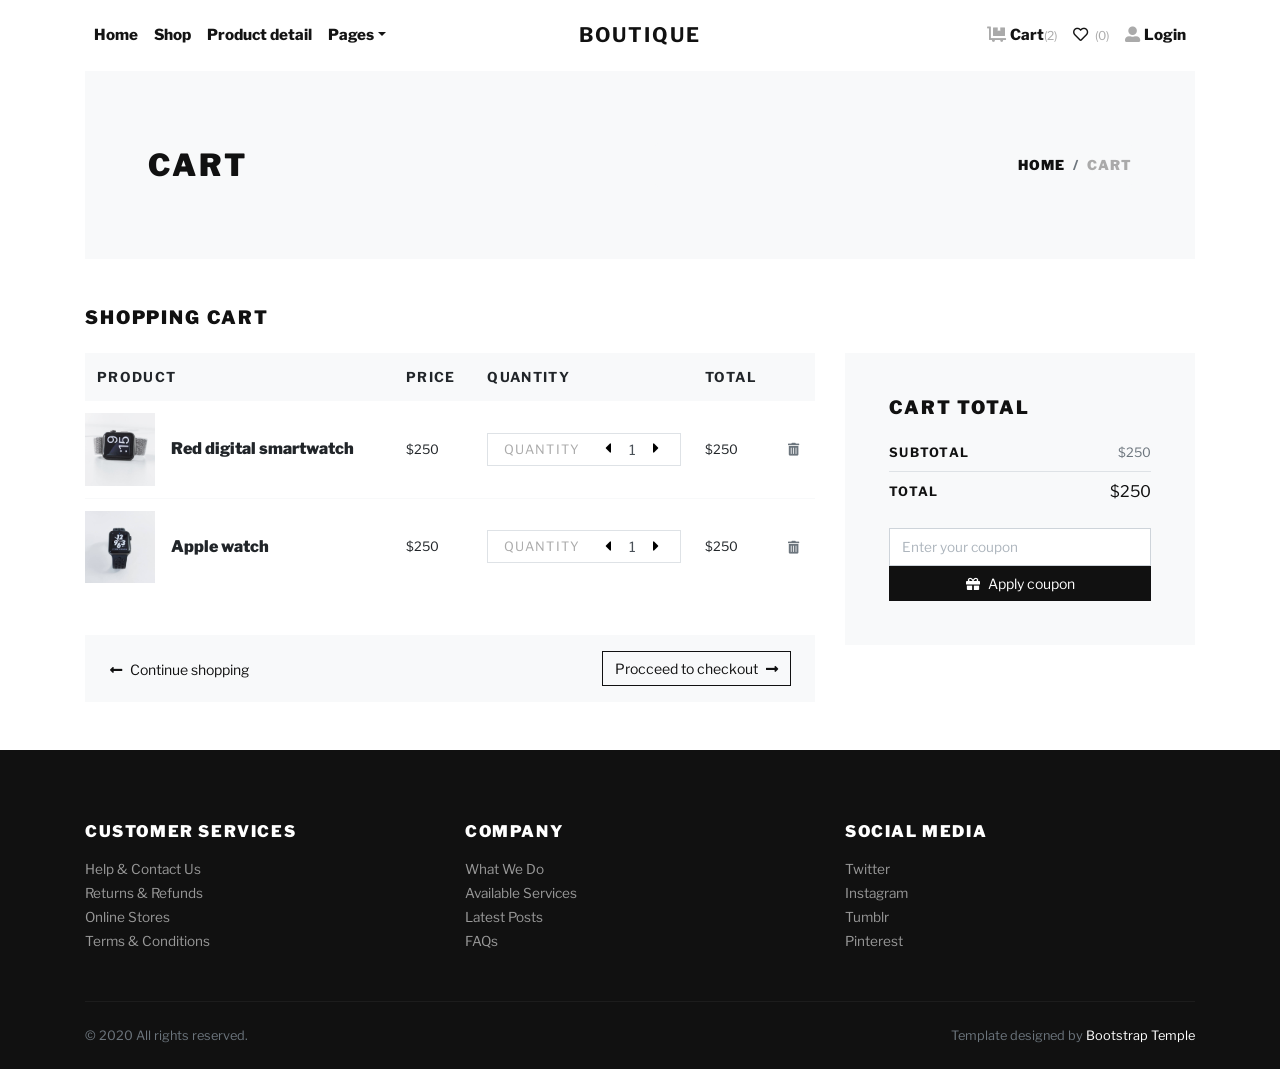
==== TeamProject/WebContent/cart.html @ e81e518b "hi" ====
<!DOCTYPE html>
<html>
  <head>
    <meta charset="utf-8">
    <meta http-equiv="X-UA-Compatible" content="IE=edge">
    <title>Boutique | Ecommerce bootstrap template</title>
    <meta name="description" content="">
    <meta name="viewport" content="width=device-width, initial-scale=1">
    <meta name="robots" content="all,follow">
    <!-- Bootstrap CSS-->
    <link rel="stylesheet" href="vendor/bootstrap/css/bootstrap.min.css">
    <!-- Lightbox-->
    <link rel="stylesheet" href="vendor/lightbox2/css/lightbox.min.css">
    <!-- Range slider-->
    <link rel="stylesheet" href="vendor/nouislider/nouislider.min.css">
    <!-- Bootstrap select-->
    <link rel="stylesheet" href="vendor/bootstrap-select/css/bootstrap-select.min.css">
    <!-- Owl Carousel-->
    <link rel="stylesheet" href="vendor/owl.carousel2/assets/owl.carousel.min.css">
    <link rel="stylesheet" href="vendor/owl.carousel2/assets/owl.theme.default.css">
    <!-- Google fonts-->
    <link rel="stylesheet" href="https://fonts.googleapis.com/css2?family=Libre+Franklin:wght@300;400;700&amp;display=swap">
    <link rel="stylesheet" href="https://fonts.googleapis.com/css2?family=Martel+Sans:wght@300;400;800&amp;display=swap">
    <!-- theme stylesheet-->
    <link rel="stylesheet" href="css/style.default.css" id="theme-stylesheet">
    <!-- Custom stylesheet - for your changes-->
    <link rel="stylesheet" href="css/custom.css">
    <!-- Favicon-->
    <link rel="shortcut icon" href="img/favicon.png">
    <!-- Tweaks for older IEs--><!--[if lt IE 9]>
        <script src="https://oss.maxcdn.com/html5shiv/3.7.3/html5shiv.min.js"></script>
        <script src="https://oss.maxcdn.com/respond/1.4.2/respond.min.js"></script><![endif]-->
  </head>
  <body>
    <div class="page-holder">
      <!-- navbar-->
      <header class="header bg-white">
        <div class="container px-0 px-lg-3">
          <nav class="navbar navbar-expand-lg navbar-light py-3 px-lg-0"><a class="navbar-brand" href="index.html"><span class="font-weight-bold text-uppercase text-dark">Boutique</span></a>
            <button class="navbar-toggler navbar-toggler-right" type="button" data-toggle="collapse" data-target="#navbarSupportedContent" aria-controls="navbarSupportedContent" aria-expanded="false" aria-label="Toggle navigation"><span class="navbar-toggler-icon"></span></button>
            <div class="collapse navbar-collapse" id="navbarSupportedContent">
              <ul class="navbar-nav mr-auto">
                <li class="nav-item">
                  <!-- Link--><a class="nav-link" href="index.html">Home</a>
                </li>
                <li class="nav-item">
                  <!-- Link--><a class="nav-link" href="shop.html">Shop</a>
                </li>
                <li class="nav-item">
                  <!-- Link--><a class="nav-link" href="detail.html">Product detail</a>
                </li>
                <li class="nav-item dropdown"><a class="nav-link dropdown-toggle" id="pagesDropdown" href="#" data-toggle="dropdown" aria-haspopup="true" aria-expanded="false">Pages</a>
                  <div class="dropdown-menu mt-3" aria-labelledby="pagesDropdown"><a class="dropdown-item border-0 transition-link" href="index.html">Homepage</a><a class="dropdown-item border-0 transition-link" href="shop.html">Category</a><a class="dropdown-item border-0 transition-link" href="detail.html">Product detail</a><a class="dropdown-item border-0 transition-link" href="cart.html">Shopping cart</a><a class="dropdown-item border-0 transition-link" href="checkout.html">Checkout</a></div>
                </li>
              </ul>
              <ul class="navbar-nav ml-auto">               
                <li class="nav-item"><a class="nav-link" href="cart.html"> <i class="fas fa-dolly-flatbed mr-1 text-gray"></i>Cart<small class="text-gray">(2)</small></a></li>
                <li class="nav-item"><a class="nav-link" href="#"> <i class="far fa-heart mr-1"></i><small class="text-gray"> (0)</small></a></li>
                <li class="nav-item"><a class="nav-link" href="#"> <i class="fas fa-user-alt mr-1 text-gray"></i>Login</a></li>
              </ul>
            </div>
          </nav>
        </div>
      </header>
      <!--  Modal -->
      <div class="modal fade" id="productView" tabindex="-1" role="dialog" aria-hidden="true">
        <div class="modal-dialog modal-lg modal-dialog-centered" role="document">
          <div class="modal-content">
            <div class="modal-body p-0">
              <div class="row align-items-stretch">
                <div class="col-lg-6 p-lg-0"><a class="product-view d-block h-100 bg-cover bg-center" style="background: url(img/product-5.jpg)" href="img/product-5.jpg" data-lightbox="productview" title="Red digital smartwatch"></a><a class="d-none" href="img/product-5-alt-1.jpg" title="Red digital smartwatch" data-lightbox="productview"></a><a class="d-none" href="img/product-5-alt-2.jpg" title="Red digital smartwatch" data-lightbox="productview"></a></div>
                <div class="col-lg-6">
                  <button class="close p-4" type="button" data-dismiss="modal" aria-label="Close"><span aria-hidden="true">×</span></button>
                  <div class="p-5 my-md-4">
                    <ul class="list-inline mb-2">
                      <li class="list-inline-item m-0"><i class="fas fa-star small text-warning"></i></li>
                      <li class="list-inline-item m-0"><i class="fas fa-star small text-warning"></i></li>
                      <li class="list-inline-item m-0"><i class="fas fa-star small text-warning"></i></li>
                      <li class="list-inline-item m-0"><i class="fas fa-star small text-warning"></i></li>
                      <li class="list-inline-item m-0"><i class="fas fa-star small text-warning"></i></li>
                    </ul>
                    <h2 class="h4">Red digital smartwatch</h2>
                    <p class="text-muted">$250</p>
                    <p class="text-small mb-4">Lorem ipsum dolor sit amet, consectetur adipiscing elit. In ut ullamcorper leo, eget euismod orci. Cum sociis natoque penatibus et magnis dis parturient montes nascetur ridiculus mus. Vestibulum ultricies aliquam convallis.</p>
                    <div class="row align-items-stretch mb-4">
                      <div class="col-sm-7 pr-sm-0">
                        <div class="border d-flex align-items-center justify-content-between py-1 px-3"><span class="small text-uppercase text-gray mr-4 no-select">Quantity</span>
                          <div class="quantity">
                            <button class="dec-btn p-0"><i class="fas fa-caret-left"></i></button>
                            <input class="form-control border-0 shadow-0 p-0" type="text" value="1">
                            <button class="inc-btn p-0"><i class="fas fa-caret-right"></i></button>
                          </div>
                        </div>
                      </div>
                      <div class="col-sm-5 pl-sm-0"><a class="btn btn-dark btn-sm btn-block h-100 d-flex align-items-center justify-content-center px-0" href="cart.html">Add to cart</a></div>
                    </div><a class="btn btn-link text-dark p-0" href="#"><i class="far fa-heart mr-2"></i>Add to wish list</a>
                  </div>
                </div>
              </div>
            </div>
          </div>
        </div>
      </div>
      <div class="container">
        <!-- HERO SECTION-->
        <section class="py-5 bg-light">
          <div class="container">
            <div class="row px-4 px-lg-5 py-lg-4 align-items-center">
              <div class="col-lg-6">
                <h1 class="h2 text-uppercase mb-0">Cart</h1>
              </div>
              <div class="col-lg-6 text-lg-right">
                <nav aria-label="breadcrumb">
                  <ol class="breadcrumb justify-content-lg-end mb-0 px-0">
                    <li class="breadcrumb-item"><a href="index.html">Home</a></li>
                    <li class="breadcrumb-item active" aria-current="page">Cart</li>
                  </ol>
                </nav>
              </div>
            </div>
          </div>
        </section>
        <section class="py-5">
          <h2 class="h5 text-uppercase mb-4">Shopping cart</h2>
          <div class="row">
            <div class="col-lg-8 mb-4 mb-lg-0">
              <!-- CART TABLE-->
              <div class="table-responsive mb-4">
                <table class="table">
                  <thead class="bg-light">
                    <tr>
                      <th class="border-0" scope="col"> <strong class="text-small text-uppercase">Product</strong></th>
                      <th class="border-0" scope="col"> <strong class="text-small text-uppercase">Price</strong></th>
                      <th class="border-0" scope="col"> <strong class="text-small text-uppercase">Quantity</strong></th>
                      <th class="border-0" scope="col"> <strong class="text-small text-uppercase">Total</strong></th>
                      <th class="border-0" scope="col"> </th>
                    </tr>
                  </thead>
                  <tbody>
                    <tr>
                      <th class="pl-0 border-0" scope="row">
                        <div class="media align-items-center"><a class="reset-anchor d-block animsition-link" href="detail.html"><img src="img/product-detail-3.jpg" alt="..." width="70"/></a>
                          <div class="media-body ml-3"><strong class="h6"><a class="reset-anchor animsition-link" href="detail.html">Red digital smartwatch</a></strong></div>
                        </div>
                      </th>
                      <td class="align-middle border-0">
                        <p class="mb-0 small">$250</p>
                      </td>
                      <td class="align-middle border-0">
                        <div class="border d-flex align-items-center justify-content-between px-3"><span class="small text-uppercase text-gray headings-font-family">Quantity</span>
                          <div class="quantity">
                            <button class="dec-btn p-0"><i class="fas fa-caret-left"></i></button>
                            <input class="form-control form-control-sm border-0 shadow-0 p-0" type="text" value="1"/>
                            <button class="inc-btn p-0"><i class="fas fa-caret-right"></i></button>
                          </div>
                        </div>
                      </td>
                      <td class="align-middle border-0">
                        <p class="mb-0 small">$250</p>
                      </td>
                      <td class="align-middle border-0"><a class="reset-anchor" href="#"><i class="fas fa-trash-alt small text-muted"></i></a></td>
                    </tr>
                    <tr>
                      <th class="pl-0 border-light" scope="row">
                        <div class="media align-items-center"><a class="reset-anchor d-block animsition-link" href="detail.html"><img src="img/product-detail-2.jpg" alt="..." width="70"/></a>
                          <div class="media-body ml-3"><strong class="h6"><a class="reset-anchor animsition-link" href="detail.html">Apple watch</a></strong></div>
                        </div>
                      </th>
                      <td class="align-middle border-light">
                        <p class="mb-0 small">$250</p>
                      </td>
                      <td class="align-middle border-light">
                        <div class="border d-flex align-items-center justify-content-between px-3"><span class="small text-uppercase text-gray headings-font-family">Quantity</span>
                          <div class="quantity">
                            <button class="dec-btn p-0"><i class="fas fa-caret-left"></i></button>
                            <input class="form-control form-control-sm border-0 shadow-0 p-0" type="text" value="1"/>
                            <button class="inc-btn p-0"><i class="fas fa-caret-right"></i></button>
                          </div>
                        </div>
                      </td>
                      <td class="align-middle border-light">
                        <p class="mb-0 small">$250</p>
                      </td>
                      <td class="align-middle border-light"><a class="reset-anchor" href="#"><i class="fas fa-trash-alt small text-muted"></i></a></td>
                    </tr>
                  </tbody>
                </table>
              </div>
              <!-- CART NAV-->
              <div class="bg-light px-4 py-3">
                <div class="row align-items-center text-center">
                  <div class="col-md-6 mb-3 mb-md-0 text-md-left"><a class="btn btn-link p-0 text-dark btn-sm" href="shop.html"><i class="fas fa-long-arrow-alt-left mr-2"> </i>Continue shopping</a></div>
                  <div class="col-md-6 text-md-right"><a class="btn btn-outline-dark btn-sm" href="checkout.html">Procceed to checkout<i class="fas fa-long-arrow-alt-right ml-2"></i></a></div>
                </div>
              </div>
            </div>
            <!-- ORDER TOTAL-->
            <div class="col-lg-4">
              <div class="card border-0 rounded-0 p-lg-4 bg-light">
                <div class="card-body">
                  <h5 class="text-uppercase mb-4">Cart total</h5>
                  <ul class="list-unstyled mb-0">
                    <li class="d-flex align-items-center justify-content-between"><strong class="text-uppercase small font-weight-bold">Subtotal</strong><span class="text-muted small">$250</span></li>
                    <li class="border-bottom my-2"></li>
                    <li class="d-flex align-items-center justify-content-between mb-4"><strong class="text-uppercase small font-weight-bold">Total</strong><span>$250</span></li>
                    <li>
                      <form action="#">
                        <div class="form-group mb-0">
                          <input class="form-control" type="text" placeholder="Enter your coupon">
                          <button class="btn btn-dark btn-sm btn-block" type="submit"> <i class="fas fa-gift mr-2"></i>Apply coupon</button>
                        </div>
                      </form>
                    </li>
                  </ul>
                </div>
              </div>
            </div>
          </div>
        </section>
      </div>
      <footer class="bg-dark text-white">
        <div class="container py-4">
          <div class="row py-5">
            <div class="col-md-4 mb-3 mb-md-0">
              <h6 class="text-uppercase mb-3">Customer services</h6>
              <ul class="list-unstyled mb-0">
                <li><a class="footer-link" href="#">Help &amp; Contact Us</a></li>
                <li><a class="footer-link" href="#">Returns &amp; Refunds</a></li>
                <li><a class="footer-link" href="#">Online Stores</a></li>
                <li><a class="footer-link" href="#">Terms &amp; Conditions</a></li>
              </ul>
            </div>
            <div class="col-md-4 mb-3 mb-md-0">
              <h6 class="text-uppercase mb-3">Company</h6>
              <ul class="list-unstyled mb-0">
                <li><a class="footer-link" href="#">What We Do</a></li>
                <li><a class="footer-link" href="#">Available Services</a></li>
                <li><a class="footer-link" href="#">Latest Posts</a></li>
                <li><a class="footer-link" href="#">FAQs</a></li>
              </ul>
            </div>
            <div class="col-md-4">
              <h6 class="text-uppercase mb-3">Social media</h6>
              <ul class="list-unstyled mb-0">
                <li><a class="footer-link" href="#">Twitter</a></li>
                <li><a class="footer-link" href="#">Instagram</a></li>
                <li><a class="footer-link" href="#">Tumblr</a></li>
                <li><a class="footer-link" href="#">Pinterest</a></li>
              </ul>
            </div>
          </div>
          <div class="border-top pt-4" style="border-color: #1d1d1d !important">
            <div class="row">
              <div class="col-lg-6">
                <p class="small text-muted mb-0">&copy; 2020 All rights reserved.</p>
              </div>
              <div class="col-lg-6 text-lg-right">
                <p class="small text-muted mb-0">Template designed by <a class="text-white reset-anchor" href="https://bootstraptemple.com/p/bootstrap-ecommerce">Bootstrap Temple</a></p>
              </div>
            </div>
          </div>
        </div>
      </footer>
      <!-- JavaScript files-->
      <script src="vendor/jquery/jquery.min.js"></script>
      <script src="vendor/bootstrap/js/bootstrap.bundle.min.js"></script>
      <script src="vendor/lightbox2/js/lightbox.min.js"></script>
      <script src="vendor/nouislider/nouislider.min.js"></script>
      <script src="vendor/bootstrap-select/js/bootstrap-select.min.js"></script>
      <script src="vendor/owl.carousel2/owl.carousel.min.js"></script>
      <script src="vendor/owl.carousel2.thumbs/owl.carousel2.thumbs.min.js"></script>
      <script src="js/front.js"></script>
      <script>
        // ------------------------------------------------------- //
        //   Inject SVG Sprite - 
        //   see more here 
        //   https://css-tricks.com/ajaxing-svg-sprite/
        // ------------------------------------------------------ //
        function injectSvgSprite(path) {
        
            var ajax = new XMLHttpRequest();
            ajax.open("GET", path, true);
            ajax.send();
            ajax.onload = function(e) {
            var div = document.createElement("div");
            div.className = 'd-none';
            div.innerHTML = ajax.responseText;
            document.body.insertBefore(div, document.body.childNodes[0]);
            }
        }
        // this is set to BootstrapTemple website as you cannot 
        // inject local SVG sprite (using only 'icons/orion-svg-sprite.svg' path)
        // while using file:// protocol
        // pls don't forget to change to your domain :)
        injectSvgSprite('https://bootstraptemple.com/files/icons/orion-svg-sprite.svg'); 
        
      </script>
      <!-- FontAwesome CSS - loading as last, so it doesn't block rendering-->
      <link rel="stylesheet" href="https://use.fontawesome.com/releases/v5.7.1/css/all.css" integrity="sha384-fnmOCqbTlWIlj8LyTjo7mOUStjsKC4pOpQbqyi7RrhN7udi9RwhKkMHpvLbHG9Sr" crossorigin="anonymous">
    </div>
  </body>
</html>
---- TeamProject/WebContent/vendor/nouislider/nouislider.min.css ----
/*! nouislider - 14.2.0 - 3/27/2020 */
.noUi-target,.noUi-target *{-webkit-touch-callout:none;-webkit-tap-highlight-color:transparent;-webkit-user-select:none;-ms-touch-action:none;touch-action:none;-ms-user-select:none;-moz-user-select:none;user-select:none;-moz-box-sizing:border-box;box-sizing:border-box}.noUi-target{position:relative}.noUi-base,.noUi-connects{width:100%;height:100%;position:relative;z-index:1}.noUi-connects{overflow:hidden;z-index:0}.noUi-connect,.noUi-origin{will-change:transform;position:absolute;z-index:1;top:0;right:0;-ms-transform-origin:0 0;-webkit-transform-origin:0 0;-webkit-transform-style:preserve-3d;transform-origin:0 0;transform-style:flat}.noUi-connect{height:100%;width:100%}.noUi-origin{height:10%;width:10%}.noUi-txt-dir-rtl.noUi-horizontal .noUi-origin{left:0;right:auto}.noUi-vertical .noUi-origin{width:0}.noUi-horizontal .noUi-origin{height:0}.noUi-handle{-webkit-backface-visibility:hidden;backface-visibility:hidden;position:absolute}.noUi-touch-area{height:100%;width:100%}.noUi-state-tap .noUi-connect,.noUi-state-tap .noUi-origin{-webkit-transition:transform .3s;transition:transform .3s}.noUi-state-drag *{cursor:inherit!important}.noUi-horizontal{height:18px}.noUi-horizontal .noUi-handle{width:34px;height:28px;right:-17px;top:-6px}.noUi-vertical{width:18px}.noUi-vertical .noUi-handle{width:28px;height:34px;right:-6px;top:-17px}.noUi-txt-dir-rtl.noUi-horizontal .noUi-handle{left:-17px;right:auto}.noUi-target{background:#FAFAFA;border-radius:4px;border:1px solid #D3D3D3;box-shadow:inset 0 1px 1px #F0F0F0,0 3px 6px -5px #BBB}.noUi-connects{border-radius:3px}.noUi-connect{background:#3FB8AF}.noUi-draggable{cursor:ew-resize}.noUi-vertical .noUi-draggable{cursor:ns-resize}.noUi-handle{border:1px solid #D9D9D9;border-radius:3px;background:#FFF;cursor:default;box-shadow:inset 0 0 1px #FFF,inset 0 1px 7px #EBEBEB,0 3px 6px -3px #BBB}.noUi-active{box-shadow:inset 0 0 1px #FFF,inset 0 1px 7px #DDD,0 3px 6px -3px #BBB}.noUi-handle:after,.noUi-handle:before{content:"";display:block;position:absolute;height:14px;width:1px;background:#E8E7E6;left:14px;top:6px}.noUi-handle:after{left:17px}.noUi-vertical .noUi-handle:after,.noUi-vertical .noUi-handle:before{width:14px;height:1px;left:6px;top:14px}.noUi-vertical .noUi-handle:after{top:17px}[disabled] .noUi-connect{background:#B8B8B8}[disabled] .noUi-handle,[disabled].noUi-handle,[disabled].noUi-target{cursor:not-allowed}.noUi-pips,.noUi-pips *{-moz-box-sizing:border-box;box-sizing:border-box}.noUi-pips{position:absolute;color:#999}.noUi-value{position:absolute;white-space:nowrap;text-align:center}.noUi-value-sub{color:#ccc;font-size:10px}.noUi-marker{position:absolute;background:#CCC}.noUi-marker-sub{background:#AAA}.noUi-marker-large{background:#AAA}.noUi-pips-horizontal{padding:10px 0;height:80px;top:100%;left:0;width:100%}.noUi-value-horizontal{-webkit-transform:translate(-50%,50%);transform:translate(-50%,50%)}.noUi-rtl .noUi-value-horizontal{-webkit-transform:translate(50%,50%);transform:translate(50%,50%)}.noUi-marker-horizontal.noUi-marker{margin-left:-1px;width:2px;height:5px}.noUi-marker-horizontal.noUi-marker-sub{height:10px}.noUi-marker-horizontal.noUi-marker-large{height:15px}.noUi-pips-vertical{padding:0 10px;height:100%;top:0;left:100%}.noUi-value-vertical{-webkit-transform:translate(0,-50%);transform:translate(0,-50%);padding-left:25px}.noUi-rtl .noUi-value-vertical{-webkit-transform:translate(0,50%);transform:translate(0,50%)}.noUi-marker-vertical.noUi-marker{width:5px;height:2px;margin-top:-1px}.noUi-marker-vertical.noUi-marker-sub{width:10px}.noUi-marker-vertical.noUi-marker-large{width:15px}.noUi-tooltip{display:block;position:absolute;border:1px solid #D9D9D9;border-radius:3px;background:#fff;color:#000;padding:5px;text-align:center;white-space:nowrap}.noUi-horizontal .noUi-tooltip{-webkit-transform:translate(-50%,0);transform:translate(-50%,0);left:50%;bottom:120%}.noUi-vertical .noUi-tooltip{-webkit-transform:translate(0,-50%);transform:translate(0,-50%);top:50%;right:120%}
---- TeamProject/WebContent/css/style.default.css ----
/*
=========================================
=========================================

   Boutique | Ecommerce bootstrap template

=========================================
========================================= */
/*
*
* ==========================================
* GENERAL
* ==========================================
*
*/
.text-small {
  font-size: 0.85rem !important;
}

.text-gray {
  color: #aaa !important;
}

strong {
  font-weight: 700;
}

button:focus, button:active {
  outline: none;
}

/*
*
* ==========================================
* NAVBAR
* ==========================================
*
*/
.navbar {
  position: relative;
}

.navbar .dropdown-menu {
  border-top: 2px solid #dcb14a;
}

.navbar .dropdown-menu::before {
  content: '';
  display: block;
  border-left: 0.5rem solid transparent;
  border-right: 0.5rem solid transparent;
  border-bottom: 0.5rem solid #dcb14a;
  position: absolute;
  top: -0.5rem;
  left: 1rem;
}

@media (min-width: 992px) {
  .navbar-brand {
    position: absolute;
    top: 50%;
    left: 50%;
    -webkit-transform: translate(-50%, -50%);
    transform: translate(-50%, -50%);
  }
}

.navbar .dropdown-menu {
  visibility: hidden;
  opacity: 0;
  -webkit-transform: translateY(0.5rem);
  transform: translateY(0.5rem);
  transition: .2s ease all;
}

@media (min-width: 992px) {
  .navbar .dropdown-menu {
    display: block;
  }
}

@media (max-width: 991.98px) {
  .navbar .dropdown-menu.always-animated {
    display: block;
  }
}

.navbar .dropdown-menu.show {
  display: block;
  visibility: visible;
  opacity: 1;
  -webkit-transform: translateY(0px);
  transform: translateY(0px);
  transition: .2s ease all;
}

.megamenu {
  position: static;
}

.megamenu .dropdown-menu {
  width: 100%;
  z-index: 999;
}

/*
*
* ==========================================
* HERO
* ==========================================
*
*/
.hero {
  min-height: 30rem;
}

/*
*
* ==========================================
* CATEGORY
* ==========================================
*
*/
.category-item {
  display: block;
  position: relative;
  color: #343a40;
  transition: all 0.3s;
}

.category-item img {
  transition: all 0.3s;
}

.category-item-title {
  display: inline-block;
  padding: 0.5rem 1rem;
  background: #fff;
  text-transform: uppercase;
  letter-spacing: 0.07em;
  position: absolute;
  top: 50%;
  left: 50%;
  -webkit-transform: translate(-50%, -50%);
  transform: translate(-50%, -50%);
  box-shadow: 0 0 5px rgba(0, 0, 0, 0.07);
  font-size: 0.8rem;
}

.category-item:hover img {
  opacity: 0.7;
}

/*
*
* ==========================================
* PRODUCT
* ==========================================
*
*/
.product img {
  -webkit-filter: grayscale(40%);
  filter: grayscale(40%);
  transition: all 0.3s;
}

.product-overlay {
  width: 100%;
  position: absolute;
  left: 0;
  bottom: 0;
  display: -ms-flexbox;
  display: flex;
  -ms-flex-align: end;
  align-items: flex-end;
  -ms-flex-pack: center;
  justify-content: center;
  padding: 1rem 0;
  opacity: 0;
  transition: all 0.3s;
}

.product-overlay ul li {
  transition: all 0.3s;
}

.product-overlay ul li:first-of-type {
  -webkit-transform: translateX(-10px);
  transform: translateX(-10px);
  opacity: 0;
}

.product-overlay ul li:last-of-type {
  -webkit-transform: translateX(10px);
  transform: translateX(10px);
  opacity: 0;
}

.product:hover img {
  opacity: 0.3;
}

.product:hover .product-overlay {
  opacity: 1;
}

.product:hover .product-overlay li {
  opacity: 1;
  -webkit-transform: none;
  transform: none;
}

.product .badge {
  position: absolute;
  top: 1rem;
  right: 1rem;
  z-index: 999;
}

/*
*
* ==========================================
* PRODUCT MODAL
* ==========================================
*
*/
.product-view {
  min-height: 20rem;
}

.quantity {
  display: -ms-flexbox;
  display: flex;
  -ms-flex-align: center;
  align-items: center;
  font-family: inherit;
}

.quantity input {
  width: 2rem;
  text-align: center;
}

.quantity button {
  background: none;
  border: none;
  width: 1rem;
  outline: none;
}

/*
*
* ==========================================
* FOOTER
* ==========================================
*
*/
.footer-link {
  font-size: 0.85rem;
  position: relative;
  color: #999;
  transition: all 0.3s;
}

.footer-link:hover, .footer-link:focus {
  padding-left: 0.6rem;
  color: #fff;
  text-decoration: none;
}

.footer-link:hover::before, .footer-link:focus::before {
  opacity: 1;
}

.footer-link::before {
  content: '\f0da';
  display: inline-block;
  font-family: 'Font Awesome\ 5 Free';
  font-weight: 900;
  position: absolute;
  top: 50%;
  left: 0;
  -webkit-transform: translateY(-50%);
  transform: translateY(-50%);
  color: #fff;
  transition: all 0.3s;
  opacity: 0;
}

/*
* ===================================================
*    Custom Bootstrapious Utils
* ===================================================
*/
/*
   Text utils
   ------------------------
*/
.text-uppercase {
  text-transform: uppercase;
  letter-spacing: 0.1em;
}

.text-sm {
  font-size: 0.875rem;
}

.text-base {
  font-size: 1rem;
}

.text-lg {
  font-size: 1.25rem;
}

.text-xs {
  font-size: 0.65rem !important;
}

.text-shadow {
  text-shadow: 2px 2px 2px rgba(0, 0, 0, 0.1);
}

.text-shadow-primary {
  text-shadow: 2px 2px 2px rgba(220, 177, 74, 0.1);
}

.text-decoration-underline {
  text-decoration: underline;
}

.text-inherit {
  color: inherit;
}

/*
    Rounded corners - lg, sm
   ------------------------
*/
.rounded-lg {
  border-radius: 0;
}

.rounded-sm {
  border-radius: 0;
}

.rounded-xl {
  border-radius: 10rem;
}

/*
    Responsive borders - border-[breakpoint]
   ------------------------
*/
.border {
  border: 1px solid #dee2e6 !important;
}

@media (min-width: 576px) {
  .border-sm {
    border: 1px solid #dee2e6 !important;
  }
}

@media (min-width: 768px) {
  .border-md {
    border: 1px solid #dee2e6 !important;
  }
}

@media (min-width: 992px) {
  .border-lg {
    border: 1px solid #dee2e6 !important;
  }
}

@media (min-width: 1200px) {
  .border-xl {
    border: 1px solid #dee2e6 !important;
  }
}

/*
    Opacity helpers - .opacity-[1-9]
    ------------------------
*/
.opacity-1 {
  opacity: 0.1;
}

.opacity-2 {
  opacity: 0.2;
}

.opacity-3 {
  opacity: 0.3;
}

.opacity-4 {
  opacity: 0.4;
}

.opacity-5 {
  opacity: 0.5;
}

.opacity-6 {
  opacity: 0.6;
}

.opacity-7 {
  opacity: 0.7;
}

.opacity-8 {
  opacity: 0.8;
}

.opacity-9 {
  opacity: 0.9;
}

.opacity-10 {
  opacity: 1;
}

/*
    Z-index helpers - .z-index-[10-50]
    ------------------------
*/
.z-index-10 {
  z-index: 10;
}

.z-index-20 {
  z-index: 20;
}

.z-index-30 {
  z-index: 30;
}

.z-index-40 {
  z-index: 40;
}

.z-index-50 {
  z-index: 50;
}

/*
     Letter spacing helpers - .letter-spacing-[0-5]
    ------------------------
*/
.letter-spacing-0 {
  letter-spacing: 0 !important;
}

.letter-spacing-1 {
  letter-spacing: 0.1em;
}

.letter-spacing-2 {
  letter-spacing: 0.2em;
}

.letter-spacing-3 {
  letter-spacing: 0.3em;
}

.letter-spacing-4 {
  letter-spacing: 0.4em;
}

.letter-spacing-5 {
  letter-spacing: 0.5em;
}

/*
     Colours and backgrounds
    ------------------------
*/
.text-hover-primary {
  transition: all 0.2s ease-in-out;
}

.text-hover-primary:focus, .text-hover-primary:hover {
  color: #dcb14a !important;
}

a.text-hover-primary {
  transition: all 0.2s ease-in-out;
}

a.text-hover-primary:focus, a.text-hover-primary:hover {
  color: #dcb14a !important;
}

.bg-primary-light {
  background-color: #fbf6e9;
}

.border-primary {
  border-color: #dcb14a !important;
}

.text-hover-secondary {
  transition: all 0.2s ease-in-out;
}

.text-hover-secondary:focus, .text-hover-secondary:hover {
  color: #6c757d !important;
}

a.text-hover-secondary {
  transition: all 0.2s ease-in-out;
}

a.text-hover-secondary:focus, a.text-hover-secondary:hover {
  color: #6c757d !important;
}

.bg-secondary-light {
  background-color: #edeeef;
}

.border-secondary {
  border-color: #6c757d !important;
}

.text-hover-success {
  transition: all 0.2s ease-in-out;
}

.text-hover-success:focus, .text-hover-success:hover {
  color: #28a745 !important;
}

a.text-hover-success {
  transition: all 0.2s ease-in-out;
}

a.text-hover-success:focus, a.text-hover-success:hover {
  color: #28a745 !important;
}

.bg-success-light {
  background-color: #e5f4e9;
}

.border-success {
  border-color: #28a745 !important;
}

.text-hover-info {
  transition: all 0.2s ease-in-out;
}

.text-hover-info:focus, .text-hover-info:hover {
  color: #17a2b8 !important;
}

a.text-hover-info {
  transition: all 0.2s ease-in-out;
}

a.text-hover-info:focus, a.text-hover-info:hover {
  color: #17a2b8 !important;
}

.bg-info-light {
  background-color: #e3f4f6;
}

.border-info {
  border-color: #17a2b8 !important;
}

.text-hover-warning {
  transition: all 0.2s ease-in-out;
}

.text-hover-warning:focus, .text-hover-warning:hover {
  color: #ffc107 !important;
}

a.text-hover-warning {
  transition: all 0.2s ease-in-out;
}

a.text-hover-warning:focus, a.text-hover-warning:hover {
  color: #ffc107 !important;
}

.bg-warning-light {
  background-color: #fff8e1;
}

.border-warning {
  border-color: #ffc107 !important;
}

.text-hover-danger {
  transition: all 0.2s ease-in-out;
}

.text-hover-danger:focus, .text-hover-danger:hover {
  color: #dc3545 !important;
}

a.text-hover-danger {
  transition: all 0.2s ease-in-out;
}

a.text-hover-danger:focus, a.text-hover-danger:hover {
  color: #dc3545 !important;
}

.bg-danger-light {
  background-color: #fbe7e9;
}

.border-danger {
  border-color: #dc3545 !important;
}

.text-hover-light {
  transition: all 0.2s ease-in-out;
}

.text-hover-light:focus, .text-hover-light:hover {
  color: #f8f9fa !important;
}

a.text-hover-light {
  transition: all 0.2s ease-in-out;
}

a.text-hover-light:focus, a.text-hover-light:hover {
  color: #f8f9fa !important;
}

.bg-light-light {
  background-color: #fefefe;
}

.border-light {
  border-color: #f8f9fa !important;
}

.text-hover-dark {
  transition: all 0.2s ease-in-out;
}

.text-hover-dark:focus, .text-hover-dark:hover {
  color: #111111 !important;
}

a.text-hover-dark {
  transition: all 0.2s ease-in-out;
}

a.text-hover-dark:focus, a.text-hover-dark:hover {
  color: #111111 !important;
}

.bg-dark-light {
  background-color: #e2e2e2;
}

.border-dark {
  border-color: #111111 !important;
}

.bg-gray-100 {
  background: #f8f9fa !important;
}

.text-gray-100 {
  color: #f8f9fa;
}

.bg-gray-200 {
  background: #e9ecef !important;
}

.text-gray-200 {
  color: #e9ecef;
}

.bg-gray-300 {
  background: #dee2e6 !important;
}

.text-gray-300 {
  color: #dee2e6;
}

.bg-gray-400 {
  background: #ced4da !important;
}

.text-gray-400 {
  color: #ced4da;
}

.bg-gray-500 {
  background: #adb5bd !important;
}

.text-gray-500 {
  color: #adb5bd;
}

.bg-gray-600 {
  background: #6c757d !important;
}

.text-gray-600 {
  color: #6c757d;
}

.bg-gray-700 {
  background: #495057 !important;
}

.text-gray-700 {
  color: #495057;
}

.bg-gray-800 {
  background: #343a40 !important;
}

.text-gray-800 {
  color: #343a40;
}

.bg-gray-900 {
  background: #212529 !important;
}

.text-gray-900 {
  color: #212529;
}

.badge-primary-light {
  color: #dcb14a;
  background-color: #fbf6e9;
}

.badge-secondary-light {
  color: #6c757d;
  background-color: #edeeef;
}

.badge-success-light {
  color: #28a745;
  background-color: #e5f4e9;
}

.badge-info-light {
  color: #17a2b8;
  background-color: #e3f4f6;
}

.badge-warning-light {
  color: #ffc107;
  background-color: #fff8e1;
}

.badge-danger-light {
  color: #dc3545;
  background-color: #fbe7e9;
}

.badge-light-light {
  color: #f8f9fa;
  background-color: #fefefe;
}

.badge-dark-light {
  color: #111111;
  background-color: #e2e2e2;
}

/*
     Transparent overlays
    ------------------------
*/
.overlay-content {
  position: relative;
  z-index: 20;
}

@media (min-width: 576px) {
  .light-overlay-sm,
  .overlay-hover-light-sm {
    position: relative;
  }
  .light-overlay-sm::after,
  .overlay-hover-light-sm::after {
    position: absolute;
    top: 0;
    left: 0;
    width: 100%;
    height: 100%;
    content: ' ';
    background: #fff;
  }
}

@media (min-width: 576px) {
  .overlay-hover-light-sm::after {
    transition: opacity 0.15s linear;
    opacity: 0;
  }
}

@media (min-width: 576px) {
  .light-overlay-sm::after,
  .overlay-hover-light-sm:hover::after {
    opacity: .4;
  }
}

@media (min-width: 576px) {
  .light-overlay-sm-0::after,
  .overlay-hover-light-sm-0:hover::after {
    display: none;
  }
}

.dark-overlay-sm {
  position: relative;
}

@media (min-width: 576px) {
  .dark-overlay-sm::after {
    position: absolute;
    top: 0;
    left: 0;
    width: 100%;
    height: 100%;
    content: ' ';
    opacity: .4;
    background: #000;
  }
}

@media (min-width: 576px) {
  .dark-overlay-sm-0::after {
    display: none;
  }
}

@media (min-width: 768px) {
  .light-overlay-md,
  .overlay-hover-light-md {
    position: relative;
  }
  .light-overlay-md::after,
  .overlay-hover-light-md::after {
    position: absolute;
    top: 0;
    left: 0;
    width: 100%;
    height: 100%;
    content: ' ';
    background: #fff;
  }
}

@media (min-width: 768px) {
  .overlay-hover-light-md::after {
    transition: opacity 0.15s linear;
    opacity: 0;
  }
}

@media (min-width: 768px) {
  .light-overlay-md::after,
  .overlay-hover-light-md:hover::after {
    opacity: .4;
  }
}

@media (min-width: 768px) {
  .light-overlay-md-0::after,
  .overlay-hover-light-md-0:hover::after {
    display: none;
  }
}

.dark-overlay-md {
  position: relative;
}

@media (min-width: 768px) {
  .dark-overlay-md::after {
    position: absolute;
    top: 0;
    left: 0;
    width: 100%;
    height: 100%;
    content: ' ';
    opacity: .4;
    background: #000;
  }
}

@media (min-width: 768px) {
  .dark-overlay-md-0::after {
    display: none;
  }
}

@media (min-width: 992px) {
  .light-overlay-lg,
  .overlay-hover-light-lg {
    position: relative;
  }
  .light-overlay-lg::after,
  .overlay-hover-light-lg::after {
    position: absolute;
    top: 0;
    left: 0;
    width: 100%;
    height: 100%;
    content: ' ';
    background: #fff;
  }
}

@media (min-width: 992px) {
  .overlay-hover-light-lg::after {
    transition: opacity 0.15s linear;
    opacity: 0;
  }
}

@media (min-width: 992px) {
  .light-overlay-lg::after,
  .overlay-hover-light-lg:hover::after {
    opacity: .4;
  }
}

@media (min-width: 992px) {
  .light-overlay-lg-0::after,
  .overlay-hover-light-lg-0:hover::after {
    display: none;
  }
}

.dark-overlay-lg {
  position: relative;
}

@media (min-width: 992px) {
  .dark-overlay-lg::after {
    position: absolute;
    top: 0;
    left: 0;
    width: 100%;
    height: 100%;
    content: ' ';
    opacity: .4;
    background: #000;
  }
}

@media (min-width: 992px) {
  .dark-overlay-lg-0::after {
    display: none;
  }
}

@media (min-width: 1200px) {
  .light-overlay-xl,
  .overlay-hover-light-xl {
    position: relative;
  }
  .light-overlay-xl::after,
  .overlay-hover-light-xl::after {
    position: absolute;
    top: 0;
    left: 0;
    width: 100%;
    height: 100%;
    content: ' ';
    background: #fff;
  }
}

@media (min-width: 1200px) {
  .overlay-hover-light-xl::after {
    transition: opacity 0.15s linear;
    opacity: 0;
  }
}

@media (min-width: 1200px) {
  .light-overlay-xl::after,
  .overlay-hover-light-xl:hover::after {
    opacity: .4;
  }
}

@media (min-width: 1200px) {
  .light-overlay-xl-0::after,
  .overlay-hover-light-xl-0:hover::after {
    display: none;
  }
}

.dark-overlay-xl {
  position: relative;
}

@media (min-width: 1200px) {
  .dark-overlay-xl::after {
    position: absolute;
    top: 0;
    left: 0;
    width: 100%;
    height: 100%;
    content: ' ';
    opacity: .4;
    background: #000;
  }
}

@media (min-width: 1200px) {
  .dark-overlay-xl-0::after {
    display: none;
  }
}

.light-overlay,
.overlay-hover-light {
  position: relative;
}

.light-overlay::after,
.overlay-hover-light::after {
  position: absolute;
  top: 0;
  left: 0;
  width: 100%;
  height: 100%;
  content: ' ';
  background: #fff;
}

.overlay-hover-light::after {
  transition: opacity 0.15s linear;
  opacity: 0;
}

.light-overlay::after,
.overlay-hover-light:hover::after {
  opacity: .4;
}

.light-overlay-0::after,
.overlay-hover-light-0:hover::after {
  display: none;
}

.dark-overlay {
  position: relative;
}

.dark-overlay::after {
  position: absolute;
  top: 0;
  left: 0;
  width: 100%;
  height: 100%;
  content: ' ';
  opacity: .4;
  background: #000;
}

.dark-overlay-0::after {
  display: none;
}

/*
     Other
    ------------------------
*/
.overflow-visible {
  overflow: visible !important;
}

.shadow-0 {
  box-shadow: none !important;
}

.bg-cover {
  background-size: cover !important;
}

.bg-center {
  background-position: center center !important;
}

.reset-anchor {
  color: inherit;
  transition: all 0.3s;
}

.reset-anchor:hover, .reset-anchor:focus {
  text-decoration: none;
}

.index-forward {
  z-index: 99;
  position: relative;
}

.headings-font-family {
  font-family: inherit !important;
}

.no-select {
  cursor: default;
  -webkit-user-select: none;
  -moz-user-select: none;
  -ms-user-select: none;
  user-select: none;
}

/*
* ===================================================
*    Custom Orion Icons
* ===================================================
*/
.svg-icon {
  width: 32px;
  height: 32px;
  vertical-align: text-bottom;
  stroke: currentColor;
  stroke-width: 3;
  --layer1: currentColor;
  --layer2: currentColor;
  --layer3: currentColor;
}

.svg-icon.svg-icon-light {
  stroke-width: 2;
}

.svg-icon.svg-icon-heavy {
  stroke-width: 4;
}

.svg-icon-big {
  width: 48px;
  height: 48px;
}

.svg-icon-sm {
  width: 24px;
  height: 24px;
}

/*
*
* ==========================================
* OWL THUMBS
* ==========================================
*
*/
.owl-thumb-item {
  cursor: pointer;
  background: #111111;
}

.owl-thumb-item img {
  transition: all 0.3s;
}

.owl-thumb-item.active img {
  opacity: 0.8;
}

/*
*
* ==========================================
* NOUISLIDER
* ==========================================
*
*/
.noUi-target {
  background: #efefef;
  border-radius: 0;
  border: none;
  box-shadow: none;
}

.noUi-horizontal {
  height: 2px;
}

@media (max-width: 991.98px) {
  .noUi-horizontal {
    height: 3px;
  }
}

.noUi-horizontal .noUi-handle {
  width: 10px;
  height: 10px;
  right: -10px;
  top: -4px;
  outline: none;
  border-radius: 50%;
  background: #111111;
  border: none !important;
  box-shadow: none;
  cursor: pointer;
}

@media (max-width: 991.98px) {
  .noUi-horizontal .noUi-handle {
    top: -3px;
  }
}

.noUi-horizontal .noUi-handle::before, .noUi-horizontal .noUi-handle::after {
  display: none;
}

.noUi-connect {
  background: #111111;
}

.noUi-tooltip {
  font-size: 0.75rem;
  font-family: inherit;
  background: #fff;
  border-radius: 0;
  border: none;
  color: #111111;
  padding: 0.2rem 0;
}

.noUi-handle-lower .noUi-tooltip {
  left: 0;
  -webkit-transform: none;
  transform: none;
}

.noUi-handle-upper .noUi-tooltip {
  left: auto;
  right: 0;
  -webkit-transform: none;
  transform: none;
}

/*
*
* ==========================================
* BOOTSTRAP SELECT
* ==========================================
*
*/
.bootstrap-select {
  display: block !important;
}

.bootstrap-select .bs-select-form-control.dropdown-toggle {
  display: block !important;
  border: 1px solid #ced4da !important;
  padding: 0.2rem 1rem !important;
  outline: none !important;
  box-shadow: none;
}

.bootstrap-select .bs-select-form-control.dropdown-toggle::after {
  margin-left: -0.5rem !important;
}

.bootstrap-select .dropdown-menu {
  padding: 0;
  border-radius: 0;
  border-color: #ddd;
  box-shadow: 0 0 7px rgba(0, 0, 0, 0.1);
  max-height: 200px !important;
  -webkit-transform: none !important;
  transform: none !important;
  margin: 0 !important;
  max-width: 100%;
}

.bootstrap-select .dropdown-menu .dropdown-item {
  padding: 0.7rem 1rem;
  transition: all 0.3s;
  outline: none !important;
  font-size: 0.85rem;
  -webkit-transform: none !important;
  transform: none !important;
  font-weight: 300;
  border-bottom: 1px solid #eee;
}

.bootstrap-select .dropdown-menu .dropdown-item.active, .bootstrap-select .dropdown-menu .dropdown-item:active {
  background: #f8f9fa !important;
  color: #343a40 !important;
}

.bootstrap-select .filter-option-inner-inner {
  color: #adb5bd;
  font-size: 0.85rem;
  font-weight: 300;
  font-family: "Libre Franklin", sans-serif;
  line-height: 1.5rem !important;
  text-transform: capitalize;
  -webkit-transform: translateY(1px);
  transform: translateY(1px);
  letter-spacing: 0;
}

.bootstrap-select .filter-option-inner-inner.selected {
  color: #111111;
  font-size: 0.95rem;
}

.bootstrap-select .bs-searchbox {
  padding: 0.5rem;
}

.bootstrap-select .bs-searchbox input {
  padding-left: 1rem;
  padding-right: 1rem;
}

.bootstrap-select .bs-searchbox input:focus {
  box-shadow: none;
  border: 1px solid #ddd;
}

.bootstrap-select .bs-searchbox input::-webkit-input-placeholder {
  font-weight: 300;
}

.bootstrap-select .bs-searchbox input::-moz-placeholder {
  font-weight: 300;
}

.bootstrap-select .bs-searchbox input:-ms-input-placeholder {
  font-weight: 300;
}

.bootstrap-select .bs-searchbox input::-ms-input-placeholder {
  font-weight: 300;
}

.bootstrap-select .bs-searchbox input::placeholder {
  font-weight: 300;
}

.bootstrap-select .no-results {
  margin: 0 0.5rem 0.5rem 0.5rem;
  padding: 0.2rem 1rem;
}

.bootstrap-select button.dropdown-toggle:active, .bootstrap-select button.dropdown-toggle:focus {
  outline: none !important;
}

.bootstrap-select button.dropdown-toggle::after {
  border: none;
  content: '\f078' !important;
  font-family: 'Font Awesome\ 5 Free';
  font-weight: 900;
  font-size: 0.65rem;
  vertical-align: middle !important;
  padding-left: 0.1rem;
  -webkit-transform: translateY(-50%);
  transform: translateY(-50%);
  position: absolute;
  right: 1rem;
  top: calc(50% + 2px);
}

.bootstrap-select button.dropdown-toggle.form-control-lg .filter-option {
  position: absolute;
  top: 50%;
  left: 1rem;
  -webkit-transform: translateY(-50%);
  transform: translateY(-50%);
  height: 1.5rem;
  line-height: 1.5rem;
}

.bootstrap-select .dropdown-toggle[aria-expanded="true"]::after {
  content: '\f077' !important;
}

/*

=====================
STYLE SWITCHER FOR DEMO
=====================

*/
#style-switch-button {
  position: fixed;
  top: 120px;
  left: 0px;
  border-radius: 0;
  z-index: 2;
}

#style-switch {
  width: 300px;
  padding: 20px;
  position: fixed;
  top: 160px;
  left: 0;
  background: #fff;
  border: solid 1px #ced4da;
  z-index: 2000;
}

#style-switch h4 {
  color: #495057;
}

/* =========================================

      THEMING OF THE BOOTSTRAP COMPONENTS

   =========================================

    1 - NAVBAR
    2 - BUTTONS
    3 - TYPE
    4 - PAGINATION
    5 - UTILITIES
    6 - FORMS
    7 - CODE
    8 - NAV
    9 - CARD
    10 - DROPDOWNS
    11 - MODALS
    12 - BREADCRUMB

*/
/*
 * 1. NAVBAR
 */
.navbar {
  padding: 0.5rem 1rem;
}

.navbar-brand {
  display: inline-block;
  padding-top: 0.3125rem;
  padding-bottom: 0.3125rem;
  margin-right: 1rem;
  font-size: 1.25rem;
}

.navbar-toggler {
  padding: 0.25rem 0.75rem;
  font-size: 1.25rem;
  line-height: 1;
  border: 1px solid transparent;
  border-radius: 0;
}

.navbar-light .navbar-brand {
  color: #dcb14a;
}

.navbar-light .navbar-brand:hover, .navbar-light .navbar-brand:focus {
  color: #dcb14a;
}

.navbar-light .navbar-nav .nav-link {
  color: rgba(17, 17, 17, 0.99);
  font-weight: 800;
  font-size: 0.95rem;
  transition: all 0.3s;
}

.navbar-light .navbar-nav .nav-link:hover, .navbar-light .navbar-nav .nav-link:focus {
  color: #dcb14a;
}

.navbar-light .navbar-nav .nav-link.disabled {
  color: rgba(17, 17, 17, 0.3);
}

.navbar-light .navbar-nav .show > .nav-link,
.navbar-light .navbar-nav .active > .nav-link,
.navbar-light .navbar-nav .nav-link.show,
.navbar-light .navbar-nav .nav-link.active {
  color: #dcb14a;
}

.navbar-light .navbar-toggler {
  color: rgba(17, 17, 17, 0.99);
  border-color: rgba(17, 17, 17, 0.1);
}

.navbar-light .navbar-toggler-icon {
  background-image: url("data:image/svg+xml;charset=utf8,%3Csvg viewBox='0 0 30 30' xmlns='http://www.w3.org/2000/svg'%3E%3Cpath stroke='rgba(17, 17, 17, 0.99)' stroke-width='2' stroke-linecap='round' stroke-miterlimit='10' d='M4 7h22M4 15h22M4 23h22'/%3E%3C/svg%3E");
}

.navbar-light .navbar-text {
  color: rgba(17, 17, 17, 0.99);
}

.navbar-dark .navbar-brand {
  color: #fff;
}

.navbar-dark .navbar-brand:hover, .navbar-dark .navbar-brand:focus {
  color: #fff;
}

.navbar-dark .navbar-nav .nav-link {
  color: rgba(255, 255, 255, 0.5);
}

.navbar-dark .navbar-nav .nav-link:hover, .navbar-dark .navbar-nav .nav-link:focus {
  color: rgba(255, 255, 255, 0.75);
}

.navbar-dark .navbar-nav .nav-link.disabled {
  color: rgba(255, 255, 255, 0.25);
}

.navbar-dark .navbar-nav .show > .nav-link,
.navbar-dark .navbar-nav .active > .nav-link,
.navbar-dark .navbar-nav .nav-link.show,
.navbar-dark .navbar-nav .nav-link.active {
  color: #fff;
}

.navbar-dark .navbar-toggler {
  color: rgba(255, 255, 255, 0.5);
  border-color: rgba(255, 255, 255, 0.1);
}

.navbar-dark .navbar-toggler-icon {
  background-image: url("data:image/svg+xml;charset=utf8,%3Csvg viewBox='0 0 30 30' xmlns='http://www.w3.org/2000/svg'%3E%3Cpath stroke='rgba(255, 255, 255, 0.5)' stroke-width='2' stroke-linecap='round' stroke-miterlimit='10' d='M4 7h22M4 15h22M4 23h22'/%3E%3C/svg%3E");
}

.navbar-dark .navbar-text {
  color: rgba(255, 255, 255, 0.5);
}

/*
 * 2. BUTTONS
 */
.btn {
  font-weight: 400;
  border: 1px solid transparent;
  font-family: inherit;
  padding: 0.375rem 1.5rem;
  font-size: 1rem;
  line-height: 1.5;
  border-radius: 0;
  transition: color 0.15s ease-in-out, background-color 0.15s ease-in-out, border-color 0.15s ease-in-out, box-shadow 0.15s ease-in-out;
}

@media screen and (prefers-reduced-motion: reduce) {
  .btn {
    transition: none;
  }
}

.btn:focus, .btn.focus {
  box-shadow: 0 0 0 0.2rem rgba(220, 177, 74, 0.25);
}

.btn.disabled, .btn:disabled {
  opacity: 0.65;
}

.btn:not(:disabled):not(.disabled):active, .btn:not(:disabled):not(.disabled).active {
  background-image: none;
}

.btn-link {
  font-weight: 400;
  color: #dcb14a;
}

.btn-link:hover {
  color: #b68b23;
  text-decoration: underline;
}

.btn-link:focus, .btn-link.focus {
  text-decoration: underline;
  box-shadow: none;
}

.btn-link:disabled, .btn-link.disabled {
  color: #6c757d;
}

.btn-primary {
  color: #212529;
  background-color: #dcb14a;
  border-color: #dcb14a;
}

.btn-primary:hover {
  color: #212529;
  background-color: #d6a32a;
  border-color: #cc9b27;
}

.btn-primary:focus, .btn-primary.focus {
  box-shadow: 0 0 0 0.2rem rgba(220, 177, 74, 0.5);
  box-shadow: none;
}

.btn-primary.disabled, .btn-primary:disabled {
  color: #212529;
  background-color: #dcb14a;
  border-color: #dcb14a;
}

.btn-primary:not(:disabled):not(.disabled):active, .btn-primary:not(:disabled):not(.disabled).active,
.show > .btn-primary.dropdown-toggle {
  color: #212529;
  background-color: #cc9b27;
  border-color: #c19325;
}

.btn-primary:not(:disabled):not(.disabled):active:focus, .btn-primary:not(:disabled):not(.disabled).active:focus,
.show > .btn-primary.dropdown-toggle:focus {
  box-shadow: 0 0 0 0.2rem rgba(220, 177, 74, 0.5);
}

.btn-primary:Focus {
  text-decoration: none;
}

.btn-secondary {
  color: #fff;
  background-color: #6c757d;
  border-color: #6c757d;
}

.btn-secondary:hover {
  color: #fff;
  background-color: #5a6268;
  border-color: #545b62;
}

.btn-secondary:focus, .btn-secondary.focus {
  box-shadow: 0 0 0 0.2rem rgba(108, 117, 125, 0.5);
  box-shadow: none;
}

.btn-secondary.disabled, .btn-secondary:disabled {
  color: #fff;
  background-color: #6c757d;
  border-color: #6c757d;
}

.btn-secondary:not(:disabled):not(.disabled):active, .btn-secondary:not(:disabled):not(.disabled).active,
.show > .btn-secondary.dropdown-toggle {
  color: #fff;
  background-color: #545b62;
  border-color: #4e555b;
}

.btn-secondary:not(:disabled):not(.disabled):active:focus, .btn-secondary:not(:disabled):not(.disabled).active:focus,
.show > .btn-secondary.dropdown-toggle:focus {
  box-shadow: 0 0 0 0.2rem rgba(108, 117, 125, 0.5);
}

.btn-secondary:Focus {
  text-decoration: none;
}

.btn-success {
  color: #fff;
  background-color: #28a745;
  border-color: #28a745;
}

.btn-success:hover {
  color: #fff;
  background-color: #218838;
  border-color: #1e7e34;
}

.btn-success:focus, .btn-success.focus {
  box-shadow: 0 0 0 0.2rem rgba(40, 167, 69, 0.5);
  box-shadow: none;
}

.btn-success.disabled, .btn-success:disabled {
  color: #fff;
  background-color: #28a745;
  border-color: #28a745;
}

.btn-success:not(:disabled):not(.disabled):active, .btn-success:not(:disabled):not(.disabled).active,
.show > .btn-success.dropdown-toggle {
  color: #fff;
  background-color: #1e7e34;
  border-color: #1c7430;
}

.btn-success:not(:disabled):not(.disabled):active:focus, .btn-success:not(:disabled):not(.disabled).active:focus,
.show > .btn-success.dropdown-toggle:focus {
  box-shadow: 0 0 0 0.2rem rgba(40, 167, 69, 0.5);
}

.btn-success:Focus {
  text-decoration: none;
}

.btn-info {
  color: #fff;
  background-color: #17a2b8;
  border-color: #17a2b8;
}

.btn-info:hover {
  color: #fff;
  background-color: #138496;
  border-color: #117a8b;
}

.btn-info:focus, .btn-info.focus {
  box-shadow: 0 0 0 0.2rem rgba(23, 162, 184, 0.5);
  box-shadow: none;
}

.btn-info.disabled, .btn-info:disabled {
  color: #fff;
  background-color: #17a2b8;
  border-color: #17a2b8;
}

.btn-info:not(:disabled):not(.disabled):active, .btn-info:not(:disabled):not(.disabled).active,
.show > .btn-info.dropdown-toggle {
  color: #fff;
  background-color: #117a8b;
  border-color: #10707f;
}

.btn-info:not(:disabled):not(.disabled):active:focus, .btn-info:not(:disabled):not(.disabled).active:focus,
.show > .btn-info.dropdown-toggle:focus {
  box-shadow: 0 0 0 0.2rem rgba(23, 162, 184, 0.5);
}

.btn-info:Focus {
  text-decoration: none;
}

.btn-warning {
  color: #212529;
  background-color: #ffc107;
  border-color: #ffc107;
}

.btn-warning:hover {
  color: #212529;
  background-color: #e0a800;
  border-color: #d39e00;
}

.btn-warning:focus, .btn-warning.focus {
  box-shadow: 0 0 0 0.2rem rgba(255, 193, 7, 0.5);
  box-shadow: none;
}

.btn-warning.disabled, .btn-warning:disabled {
  color: #212529;
  background-color: #ffc107;
  border-color: #ffc107;
}

.btn-warning:not(:disabled):not(.disabled):active, .btn-warning:not(:disabled):not(.disabled).active,
.show > .btn-warning.dropdown-toggle {
  color: #212529;
  background-color: #d39e00;
  border-color: #c69500;
}

.btn-warning:not(:disabled):not(.disabled):active:focus, .btn-warning:not(:disabled):not(.disabled).active:focus,
.show > .btn-warning.dropdown-toggle:focus {
  box-shadow: 0 0 0 0.2rem rgba(255, 193, 7, 0.5);
}

.btn-warning:Focus {
  text-decoration: none;
}

.btn-danger {
  color: #fff;
  background-color: #dc3545;
  border-color: #dc3545;
}

.btn-danger:hover {
  color: #fff;
  background-color: #c82333;
  border-color: #bd2130;
}

.btn-danger:focus, .btn-danger.focus {
  box-shadow: 0 0 0 0.2rem rgba(220, 53, 69, 0.5);
  box-shadow: none;
}

.btn-danger.disabled, .btn-danger:disabled {
  color: #fff;
  background-color: #dc3545;
  border-color: #dc3545;
}

.btn-danger:not(:disabled):not(.disabled):active, .btn-danger:not(:disabled):not(.disabled).active,
.show > .btn-danger.dropdown-toggle {
  color: #fff;
  background-color: #bd2130;
  border-color: #b21f2d;
}

.btn-danger:not(:disabled):not(.disabled):active:focus, .btn-danger:not(:disabled):not(.disabled).active:focus,
.show > .btn-danger.dropdown-toggle:focus {
  box-shadow: 0 0 0 0.2rem rgba(220, 53, 69, 0.5);
}

.btn-danger:Focus {
  text-decoration: none;
}

.btn-light {
  color: #212529;
  background-color: #f8f9fa;
  border-color: #f8f9fa;
}

.btn-light:hover {
  color: #212529;
  background-color: #e2e6ea;
  border-color: #dae0e5;
}

.btn-light:focus, .btn-light.focus {
  box-shadow: 0 0 0 0.2rem rgba(248, 249, 250, 0.5);
  box-shadow: none;
}

.btn-light.disabled, .btn-light:disabled {
  color: #212529;
  background-color: #f8f9fa;
  border-color: #f8f9fa;
}

.btn-light:not(:disabled):not(.disabled):active, .btn-light:not(:disabled):not(.disabled).active,
.show > .btn-light.dropdown-toggle {
  color: #212529;
  background-color: #dae0e5;
  border-color: #d3d9df;
}

.btn-light:not(:disabled):not(.disabled):active:focus, .btn-light:not(:disabled):not(.disabled).active:focus,
.show > .btn-light.dropdown-toggle:focus {
  box-shadow: 0 0 0 0.2rem rgba(248, 249, 250, 0.5);
}

.btn-light:Focus {
  text-decoration: none;
}

.btn-dark {
  color: #fff;
  background-color: #111111;
  border-color: #111111;
}

.btn-dark:hover {
  color: #fff;
  background-color: black;
  border-color: black;
}

.btn-dark:focus, .btn-dark.focus {
  box-shadow: 0 0 0 0.2rem rgba(17, 17, 17, 0.5);
  box-shadow: none;
}

.btn-dark.disabled, .btn-dark:disabled {
  color: #fff;
  background-color: #111111;
  border-color: #111111;
}

.btn-dark:not(:disabled):not(.disabled):active, .btn-dark:not(:disabled):not(.disabled).active,
.show > .btn-dark.dropdown-toggle {
  color: #fff;
  background-color: black;
  border-color: black;
}

.btn-dark:not(:disabled):not(.disabled):active:focus, .btn-dark:not(:disabled):not(.disabled).active:focus,
.show > .btn-dark.dropdown-toggle:focus {
  box-shadow: 0 0 0 0.2rem rgba(17, 17, 17, 0.5);
}

.btn-dark:Focus {
  text-decoration: none;
}

.btn-outline-primary {
  color: #dcb14a;
  background-color: transparent;
  background-image: none;
  border-color: #dcb14a;
}

.btn-outline-primary:hover {
  color: #fff;
  background-color: #dcb14a;
  border-color: #dcb14a;
}

.btn-outline-primary:focus, .btn-outline-primary.focus {
  box-shadow: 0 0 0 0.2rem rgba(220, 177, 74, 0.5);
  box-shadow: none;
}

.btn-outline-primary.disabled, .btn-outline-primary:disabled {
  color: #dcb14a;
  background-color: transparent;
}

.btn-outline-primary:not(:disabled):not(.disabled):active, .btn-outline-primary:not(:disabled):not(.disabled).active,
.show > .btn-outline-primary.dropdown-toggle {
  color: #212529;
  background-color: #dcb14a;
  border-color: #dcb14a;
}

.btn-outline-primary:not(:disabled):not(.disabled):active:focus, .btn-outline-primary:not(:disabled):not(.disabled).active:focus,
.show > .btn-outline-primary.dropdown-toggle:focus {
  box-shadow: none;
}

.btn-outline-primary:focus {
  color: #fff;
  background: #dcb14a;
  text-decoration: none;
}

.btn-outline-secondary {
  color: #6c757d;
  background-color: transparent;
  background-image: none;
  border-color: #6c757d;
}

.btn-outline-secondary:hover {
  color: #fff;
  background-color: #6c757d;
  border-color: #6c757d;
}

.btn-outline-secondary:focus, .btn-outline-secondary.focus {
  box-shadow: 0 0 0 0.2rem rgba(108, 117, 125, 0.5);
  box-shadow: none;
}

.btn-outline-secondary.disabled, .btn-outline-secondary:disabled {
  color: #6c757d;
  background-color: transparent;
}

.btn-outline-secondary:not(:disabled):not(.disabled):active, .btn-outline-secondary:not(:disabled):not(.disabled).active,
.show > .btn-outline-secondary.dropdown-toggle {
  color: #fff;
  background-color: #6c757d;
  border-color: #6c757d;
}

.btn-outline-secondary:not(:disabled):not(.disabled):active:focus, .btn-outline-secondary:not(:disabled):not(.disabled).active:focus,
.show > .btn-outline-secondary.dropdown-toggle:focus {
  box-shadow: none;
}

.btn-outline-secondary:focus {
  color: #fff;
  background: #6c757d;
  text-decoration: none;
}

.btn-outline-success {
  color: #28a745;
  background-color: transparent;
  background-image: none;
  border-color: #28a745;
}

.btn-outline-success:hover {
  color: #fff;
  background-color: #28a745;
  border-color: #28a745;
}

.btn-outline-success:focus, .btn-outline-success.focus {
  box-shadow: 0 0 0 0.2rem rgba(40, 167, 69, 0.5);
  box-shadow: none;
}

.btn-outline-success.disabled, .btn-outline-success:disabled {
  color: #28a745;
  background-color: transparent;
}

.btn-outline-success:not(:disabled):not(.disabled):active, .btn-outline-success:not(:disabled):not(.disabled).active,
.show > .btn-outline-success.dropdown-toggle {
  color: #fff;
  background-color: #28a745;
  border-color: #28a745;
}

.btn-outline-success:not(:disabled):not(.disabled):active:focus, .btn-outline-success:not(:disabled):not(.disabled).active:focus,
.show > .btn-outline-success.dropdown-toggle:focus {
  box-shadow: none;
}

.btn-outline-success:focus {
  color: #fff;
  background: #28a745;
  text-decoration: none;
}

.btn-outline-info {
  color: #17a2b8;
  background-color: transparent;
  background-image: none;
  border-color: #17a2b8;
}

.btn-outline-info:hover {
  color: #fff;
  background-color: #17a2b8;
  border-color: #17a2b8;
}

.btn-outline-info:focus, .btn-outline-info.focus {
  box-shadow: 0 0 0 0.2rem rgba(23, 162, 184, 0.5);
  box-shadow: none;
}

.btn-outline-info.disabled, .btn-outline-info:disabled {
  color: #17a2b8;
  background-color: transparent;
}

.btn-outline-info:not(:disabled):not(.disabled):active, .btn-outline-info:not(:disabled):not(.disabled).active,
.show > .btn-outline-info.dropdown-toggle {
  color: #fff;
  background-color: #17a2b8;
  border-color: #17a2b8;
}

.btn-outline-info:not(:disabled):not(.disabled):active:focus, .btn-outline-info:not(:disabled):not(.disabled).active:focus,
.show > .btn-outline-info.dropdown-toggle:focus {
  box-shadow: none;
}

.btn-outline-info:focus {
  color: #fff;
  background: #17a2b8;
  text-decoration: none;
}

.btn-outline-warning {
  color: #ffc107;
  background-color: transparent;
  background-image: none;
  border-color: #ffc107;
}

.btn-outline-warning:hover {
  color: #fff;
  background-color: #ffc107;
  border-color: #ffc107;
}

.btn-outline-warning:focus, .btn-outline-warning.focus {
  box-shadow: 0 0 0 0.2rem rgba(255, 193, 7, 0.5);
  box-shadow: none;
}

.btn-outline-warning.disabled, .btn-outline-warning:disabled {
  color: #ffc107;
  background-color: transparent;
}

.btn-outline-warning:not(:disabled):not(.disabled):active, .btn-outline-warning:not(:disabled):not(.disabled).active,
.show > .btn-outline-warning.dropdown-toggle {
  color: #212529;
  background-color: #ffc107;
  border-color: #ffc107;
}

.btn-outline-warning:not(:disabled):not(.disabled):active:focus, .btn-outline-warning:not(:disabled):not(.disabled).active:focus,
.show > .btn-outline-warning.dropdown-toggle:focus {
  box-shadow: none;
}

.btn-outline-warning:focus {
  color: #fff;
  background: #ffc107;
  text-decoration: none;
}

.btn-outline-danger {
  color: #dc3545;
  background-color: transparent;
  background-image: none;
  border-color: #dc3545;
}

.btn-outline-danger:hover {
  color: #fff;
  background-color: #dc3545;
  border-color: #dc3545;
}

.btn-outline-danger:focus, .btn-outline-danger.focus {
  box-shadow: 0 0 0 0.2rem rgba(220, 53, 69, 0.5);
  box-shadow: none;
}

.btn-outline-danger.disabled, .btn-outline-danger:disabled {
  color: #dc3545;
  background-color: transparent;
}

.btn-outline-danger:not(:disabled):not(.disabled):active, .btn-outline-danger:not(:disabled):not(.disabled).active,
.show > .btn-outline-danger.dropdown-toggle {
  color: #fff;
  background-color: #dc3545;
  border-color: #dc3545;
}

.btn-outline-danger:not(:disabled):not(.disabled):active:focus, .btn-outline-danger:not(:disabled):not(.disabled).active:focus,
.show > .btn-outline-danger.dropdown-toggle:focus {
  box-shadow: none;
}

.btn-outline-danger:focus {
  color: #fff;
  background: #dc3545;
  text-decoration: none;
}

.btn-outline-light {
  color: #f8f9fa;
  background-color: transparent;
  background-image: none;
  border-color: #f8f9fa;
}

.btn-outline-light:hover {
  color: #fff;
  background-color: #f8f9fa;
  border-color: #f8f9fa;
}

.btn-outline-light:focus, .btn-outline-light.focus {
  box-shadow: 0 0 0 0.2rem rgba(248, 249, 250, 0.5);
  box-shadow: none;
}

.btn-outline-light.disabled, .btn-outline-light:disabled {
  color: #f8f9fa;
  background-color: transparent;
}

.btn-outline-light:not(:disabled):not(.disabled):active, .btn-outline-light:not(:disabled):not(.disabled).active,
.show > .btn-outline-light.dropdown-toggle {
  color: #212529;
  background-color: #f8f9fa;
  border-color: #f8f9fa;
}

.btn-outline-light:not(:disabled):not(.disabled):active:focus, .btn-outline-light:not(:disabled):not(.disabled).active:focus,
.show > .btn-outline-light.dropdown-toggle:focus {
  box-shadow: none;
}

.btn-outline-light:focus {
  color: #fff;
  background: #f8f9fa;
  text-decoration: none;
}

.btn-outline-dark {
  color: #111111;
  background-color: transparent;
  background-image: none;
  border-color: #111111;
}

.btn-outline-dark:hover {
  color: #fff;
  background-color: #111111;
  border-color: #111111;
}

.btn-outline-dark:focus, .btn-outline-dark.focus {
  box-shadow: 0 0 0 0.2rem rgba(17, 17, 17, 0.5);
  box-shadow: none;
}

.btn-outline-dark.disabled, .btn-outline-dark:disabled {
  color: #111111;
  background-color: transparent;
}

.btn-outline-dark:not(:disabled):not(.disabled):active, .btn-outline-dark:not(:disabled):not(.disabled).active,
.show > .btn-outline-dark.dropdown-toggle {
  color: #fff;
  background-color: #111111;
  border-color: #111111;
}

.btn-outline-dark:not(:disabled):not(.disabled):active:focus, .btn-outline-dark:not(:disabled):not(.disabled).active:focus,
.show > .btn-outline-dark.dropdown-toggle:focus {
  box-shadow: none;
}

.btn-outline-dark:focus {
  color: #fff;
  background: #111111;
  text-decoration: none;
}

.btn-lg {
  padding: 0.5rem 1rem;
  font-size: 1.25rem;
  line-height: 1.5;
  border-radius: 0;
}

.btn-sm {
  padding: 0.375rem 0.75rem;
  font-size: 0.875rem;
  line-height: 1.5;
  border-radius: 0;
}

/*
 * 3. TYPE
 */
body {
  font-family: "Libre Franklin", sans-serif;
  font-size: 1rem;
  font-weight: 400;
  line-height: 1.5;
  color: #111111;
  background-color: #fff;
}

a {
  color: #dcb14a;
  text-decoration: none;
}

a:hover, a:focus {
  color: #b68b23;
  text-decoration: underline;
}

h1,
h2,
h3,
h4,
h5,
h6,
.h1,
.h2,
.h3,
.h4,
.h5,
.h6 {
  margin-bottom: 0.5rem;
  font-family: inherit;
  font-weight: 900;
  line-height: 1.2;
  color: inherit;
}

h1,
.h1 {
  font-size: 2.2rem;
}

h2,
.h2 {
  font-size: 1.9rem;
}

h3,
.h3 {
  font-size: 1.65rem;
}

h4,
.h4 {
  font-size: 1.4rem;
}

h5,
.h5 {
  font-size: 1.15rem;
}

h6,
.h6 {
  font-size: 1rem;
}

.lead {
  font-size: 1.25rem;
  font-weight: 300;
}

.display-1 {
  font-size: 6rem;
  font-weight: 300;
  line-height: 1.2;
}

.display-2 {
  font-size: 5.5rem;
  font-weight: 300;
  line-height: 1.2;
}

.display-3 {
  font-size: 4.5rem;
  font-weight: 300;
  line-height: 1.2;
}

.display-4 {
  font-size: 3.5rem;
  font-weight: 300;
  line-height: 1.2;
}

hr {
  border-top: 1px solid rgba(17, 17, 17, 0.1);
}

small,
.small {
  font-size: 80%;
  font-weight: 400;
}

mark,
.mark {
  padding: 0.2em;
  background-color: #fcf8e3;
}

.blockquote {
  padding: 0.5rem 1rem;
  margin-bottom: 2rem;
  font-size: 1.25rem;
  border-left: 5px solid #dcb14a;
}

.blockquote-footer {
  color: #6c757d;
}

.blockquote-footer::before {
  content: "\2014 \00A0";
}

.text-primary {
  color: #dcb14a !important;
}

a.text-primary:hover, a.text-primary:focus {
  color: #cc9b27 !important;
}

/*
 * 4. PAGINATION
 */
.page-item:first-child .page-link {
  border-top-left-radius: 0;
  border-bottom-left-radius: 0;
}

.page-item:last-child .page-link {
  border-top-right-radius: 0;
  border-bottom-right-radius: 0;
}

.page-item.active .page-link {
  color: #fff;
  background-color: #111111;
  border-color: #111111;
}

.page-item.disabled .page-link {
  color: #6c757d;
  background-color: #fff;
  border-color: #dee2e6;
}

.page-link {
  padding: 0.5rem 0.75rem;
  line-height: 1.25;
  color: #111111;
  background-color: none;
  border: 1px solid #eee;
  margin: 0.2rem;
  transition: all 0.3s;
}

.page-link:hover {
  z-index: 2;
  color: #111111;
  text-decoration: none;
  background-color: #e9ecef;
  border-color: #dee2e6;
}

.page-link:focus {
  z-index: 2;
  outline: 0;
  box-shadow: none;
  text-decoration: none;
  background-color: #111111;
  color: #fff;
}

.pagination-lg .page-link {
  padding: 0.75rem 1.5rem;
  font-size: 1.25rem;
  line-height: 1.5;
}

.pagination-lg .page-item:first-child .page-link {
  border-top-left-radius: 0;
  border-bottom-left-radius: 0;
}

.pagination-lg .page-item:last-child .page-link {
  border-top-right-radius: 0;
  border-bottom-right-radius: 0;
}

.pagination-sm .page-link {
  padding: 0.25rem 0.5rem;
  font-size: 0.875rem;
  line-height: 1.5;
}

.pagination-sm .page-item:first-child .page-link {
  border-top-left-radius: 0;
  border-bottom-left-radius: 0;
}

.pagination-sm .page-item:last-child .page-link {
  border-top-right-radius: 0;
  border-bottom-right-radius: 0;
}

/*
* 5. UTILITIES
*/
.bg-primary {
  background-color: #dcb14a !important;
}

a.bg-primary:hover, a.bg-primary:focus,
button.bg-primary:hover,
button.bg-primary:focus {
  background-color: #cc9b27 !important;
}

.bg-secondary {
  background-color: #6c757d !important;
}

a.bg-secondary:hover, a.bg-secondary:focus,
button.bg-secondary:hover,
button.bg-secondary:focus {
  background-color: #545b62 !important;
}

.bg-success {
  background-color: #28a745 !important;
}

a.bg-success:hover, a.bg-success:focus,
button.bg-success:hover,
button.bg-success:focus {
  background-color: #1e7e34 !important;
}

.bg-info {
  background-color: #17a2b8 !important;
}

a.bg-info:hover, a.bg-info:focus,
button.bg-info:hover,
button.bg-info:focus {
  background-color: #117a8b !important;
}

.bg-warning {
  background-color: #ffc107 !important;
}

a.bg-warning:hover, a.bg-warning:focus,
button.bg-warning:hover,
button.bg-warning:focus {
  background-color: #d39e00 !important;
}

.bg-danger {
  background-color: #dc3545 !important;
}

a.bg-danger:hover, a.bg-danger:focus,
button.bg-danger:hover,
button.bg-danger:focus {
  background-color: #bd2130 !important;
}

.bg-light {
  background-color: #f8f9fa !important;
}

a.bg-light:hover, a.bg-light:focus,
button.bg-light:hover,
button.bg-light:focus {
  background-color: #dae0e5 !important;
}

.bg-dark {
  background-color: #111111 !important;
}

a.bg-dark:hover, a.bg-dark:focus,
button.bg-dark:hover,
button.bg-dark:focus {
  background-color: black !important;
}

.border-primary {
  border-color: #dcb14a !important;
}

.border-secondary {
  border-color: #6c757d !important;
}

.border-success {
  border-color: #28a745 !important;
}

.border-info {
  border-color: #17a2b8 !important;
}

.border-warning {
  border-color: #ffc107 !important;
}

.border-danger {
  border-color: #dc3545 !important;
}

.border-light {
  border-color: #f8f9fa !important;
}

.border-dark {
  border-color: #111111 !important;
}

.text-primary {
  color: #dcb14a !important;
}

a.text-primary:hover, a.text-primary:focus {
  color: #cc9b27 !important;
}

.text-secondary {
  color: #6c757d !important;
}

a.text-secondary:hover, a.text-secondary:focus {
  color: #545b62 !important;
}

.text-success {
  color: #28a745 !important;
}

a.text-success:hover, a.text-success:focus {
  color: #1e7e34 !important;
}

.text-info {
  color: #17a2b8 !important;
}

a.text-info:hover, a.text-info:focus {
  color: #117a8b !important;
}

.text-warning {
  color: #ffc107 !important;
}

a.text-warning:hover, a.text-warning:focus {
  color: #d39e00 !important;
}

.text-danger {
  color: #dc3545 !important;
}

a.text-danger:hover, a.text-danger:focus {
  color: #bd2130 !important;
}

.text-light {
  color: #f8f9fa !important;
}

a.text-light:hover, a.text-light:focus {
  color: #dae0e5 !important;
}

.text-dark {
  color: #111111 !important;
}

a.text-dark:hover, a.text-dark:focus {
  color: black !important;
}

.badge-primary {
  color: #212529;
  background-color: #dcb14a;
  text-transform: uppercase;
  letter-spacing: 0.07em;
  border-radius: 0;
  font-weight: 400;
  padding: 0.35rem 0.5rem;
}

.badge-primary[href]:hover, .badge-primary[href]:focus {
  color: #212529;
  text-decoration: none;
  background-color: #cc9b27;
}

.badge-secondary {
  color: #fff;
  background-color: #6c757d;
  text-transform: uppercase;
  letter-spacing: 0.07em;
  border-radius: 0;
  font-weight: 400;
  padding: 0.35rem 0.5rem;
}

.badge-secondary[href]:hover, .badge-secondary[href]:focus {
  color: #fff;
  text-decoration: none;
  background-color: #545b62;
}

.badge-success {
  color: #fff;
  background-color: #28a745;
  text-transform: uppercase;
  letter-spacing: 0.07em;
  border-radius: 0;
  font-weight: 400;
  padding: 0.35rem 0.5rem;
}

.badge-success[href]:hover, .badge-success[href]:focus {
  color: #fff;
  text-decoration: none;
  background-color: #1e7e34;
}

.badge-info {
  color: #fff;
  background-color: #17a2b8;
  text-transform: uppercase;
  letter-spacing: 0.07em;
  border-radius: 0;
  font-weight: 400;
  padding: 0.35rem 0.5rem;
}

.badge-info[href]:hover, .badge-info[href]:focus {
  color: #fff;
  text-decoration: none;
  background-color: #117a8b;
}

.badge-warning {
  color: #212529;
  background-color: #ffc107;
  text-transform: uppercase;
  letter-spacing: 0.07em;
  border-radius: 0;
  font-weight: 400;
  padding: 0.35rem 0.5rem;
}

.badge-warning[href]:hover, .badge-warning[href]:focus {
  color: #212529;
  text-decoration: none;
  background-color: #d39e00;
}

.badge-danger {
  color: #fff;
  background-color: #dc3545;
  text-transform: uppercase;
  letter-spacing: 0.07em;
  border-radius: 0;
  font-weight: 400;
  padding: 0.35rem 0.5rem;
}

.badge-danger[href]:hover, .badge-danger[href]:focus {
  color: #fff;
  text-decoration: none;
  background-color: #bd2130;
}

.badge-light {
  color: #212529;
  background-color: #f8f9fa;
  text-transform: uppercase;
  letter-spacing: 0.07em;
  border-radius: 0;
  font-weight: 400;
  padding: 0.35rem 0.5rem;
}

.badge-light[href]:hover, .badge-light[href]:focus {
  color: #212529;
  text-decoration: none;
  background-color: #dae0e5;
}

.badge-dark {
  color: #fff;
  background-color: #111111;
  text-transform: uppercase;
  letter-spacing: 0.07em;
  border-radius: 0;
  font-weight: 400;
  padding: 0.35rem 0.5rem;
}

.badge-dark[href]:hover, .badge-dark[href]:focus {
  color: #fff;
  text-decoration: none;
  background-color: black;
}

.shadow-sm {
  box-shadow: 0 0.125rem 0.25rem rgba(17, 17, 17, 0.075) !important;
}

.shadow {
  box-shadow: 0 0.5rem 1rem rgba(17, 17, 17, 0.15) !important;
}

.shadow-lg {
  box-shadow: 0 1rem 3rem rgba(17, 17, 17, 0.175) !important;
}

/*
  * 6. FORMS
  */
.form-control {
  padding: 0.375rem 0.75rem;
  font-size: 1rem;
  line-height: 1.5;
  color: #495057;
  background-color: #fff;
  border: 1px solid #ced4da;
  border-radius: 0;
  transition: border-color 0.15s ease-in-out, box-shadow 0.15s ease-in-out;
}

@media screen and (prefers-reduced-motion: reduce) {
  .form-control {
    transition: none;
  }
}

.form-control::-ms-expand {
  background-color: transparent;
  border: 0;
}

.form-control:focus {
  color: #495057;
  background-color: #fff;
  border-color: #f1dfb5;
  outline: 0;
  box-shadow: 0 0 0 0.2rem rgba(220, 177, 74, 0.25);
  box-shadow: inset 0 0 1px #111111;
  border-color: #111111;
}

.form-control::-webkit-input-placeholder {
  color: #adb5bd;
  font-size: 0.85rem;
  font-weight: 400;
}

.form-control::-moz-placeholder {
  color: #adb5bd;
  font-size: 0.85rem;
  font-weight: 400;
}

.form-control:-ms-input-placeholder {
  color: #adb5bd;
  font-size: 0.85rem;
  font-weight: 400;
}

.form-control::-ms-input-placeholder {
  color: #adb5bd;
  font-size: 0.85rem;
  font-weight: 400;
}

.form-control::placeholder {
  color: #adb5bd;
  font-size: 0.85rem;
  font-weight: 400;
}

.form-control:disabled, .form-control[readonly] {
  background-color: #e9ecef;
}

select.form-control:not([size]):not([multiple]) {
  height: calc(2.25rem + 2px);
}

select.form-control:focus::-ms-value {
  color: #495057;
  background-color: #fff;
}

.form-control-sm {
  padding: 0.25rem 0.5rem;
  font-size: 0.875rem;
  line-height: 1.5;
  border-radius: 0;
}

select.form-control-sm:not([size]):not([multiple]) {
  height: calc(1.8125rem + 2px);
}

.form-control-lg {
  padding: 0.5rem 1rem;
  font-size: 1rem;
  line-height: 1.5;
  border-radius: 0;
}

select.form-control-lg:not([size]):not([multiple]) {
  height: calc(2.875rem + 2px);
}

.valid-feedback {
  display: none;
  width: 100%;
  margin-top: 0.25rem;
  font-size: 80%;
  color: #28a745;
}

.valid-tooltip {
  position: absolute;
  top: 100%;
  z-index: 5;
  display: none;
  max-width: 100%;
  padding: .5rem;
  margin-top: .1rem;
  font-size: .875rem;
  line-height: 1;
  color: #fff;
  background-color: rgba(40, 167, 69, 0.8);
  border-radius: .2rem;
}

.was-validated .form-control:valid, .form-control.is-valid, .was-validated
.custom-select:valid,
.custom-select.is-valid {
  border-color: #28a745;
}

.was-validated .form-control:valid:focus, .form-control.is-valid:focus, .was-validated
.custom-select:valid:focus,
.custom-select.is-valid:focus {
  border-color: #28a745;
  box-shadow: 0 0 0 0.2rem rgba(40, 167, 69, 0.25);
}

.was-validated .form-control:valid ~ .valid-feedback,
.was-validated .form-control:valid ~ .valid-tooltip, .form-control.is-valid ~ .valid-feedback,
.form-control.is-valid ~ .valid-tooltip, .was-validated
.custom-select:valid ~ .valid-feedback,
.was-validated
.custom-select:valid ~ .valid-tooltip,
.custom-select.is-valid ~ .valid-feedback,
.custom-select.is-valid ~ .valid-tooltip {
  display: block;
}

.was-validated .form-check-input:valid ~ .form-check-label, .form-check-input.is-valid ~ .form-check-label {
  color: #28a745;
}

.was-validated .form-check-input:valid ~ .valid-feedback,
.was-validated .form-check-input:valid ~ .valid-tooltip, .form-check-input.is-valid ~ .valid-feedback,
.form-check-input.is-valid ~ .valid-tooltip {
  display: block;
}

.was-validated .custom-control-input:valid ~ .custom-control-label, .custom-control-input.is-valid ~ .custom-control-label {
  color: #28a745;
}

.was-validated .custom-control-input:valid ~ .custom-control-label::before, .custom-control-input.is-valid ~ .custom-control-label::before {
  background-color: #71dd8a;
}

.was-validated .custom-control-input:valid ~ .valid-feedback,
.was-validated .custom-control-input:valid ~ .valid-tooltip, .custom-control-input.is-valid ~ .valid-feedback,
.custom-control-input.is-valid ~ .valid-tooltip {
  display: block;
}

.was-validated .custom-control-input:valid:checked ~ .custom-control-label::before, .custom-control-input.is-valid:checked ~ .custom-control-label::before {
  background-color: #34ce57;
}

.was-validated .custom-control-input:valid:focus ~ .custom-control-label::before, .custom-control-input.is-valid:focus ~ .custom-control-label::before {
  box-shadow: 0 0 0 1px #fff, 0 0 0 0.2rem rgba(40, 167, 69, 0.25);
}

.was-validated .custom-file-input:valid ~ .custom-file-label, .custom-file-input.is-valid ~ .custom-file-label {
  border-color: #28a745;
}

.was-validated .custom-file-input:valid ~ .custom-file-label::before, .custom-file-input.is-valid ~ .custom-file-label::before {
  border-color: inherit;
}

.was-validated .custom-file-input:valid ~ .valid-feedback,
.was-validated .custom-file-input:valid ~ .valid-tooltip, .custom-file-input.is-valid ~ .valid-feedback,
.custom-file-input.is-valid ~ .valid-tooltip {
  display: block;
}

.was-validated .custom-file-input:valid:focus ~ .custom-file-label, .custom-file-input.is-valid:focus ~ .custom-file-label {
  box-shadow: 0 0 0 0.2rem rgba(40, 167, 69, 0.25);
}

.invalid-feedback {
  display: none;
  width: 100%;
  margin-top: 0.25rem;
  font-size: 80%;
  color: #dc3545;
}

.invalid-tooltip {
  position: absolute;
  top: 100%;
  z-index: 5;
  display: none;
  max-width: 100%;
  padding: .5rem;
  margin-top: .1rem;
  font-size: .875rem;
  line-height: 1;
  color: #fff;
  background-color: rgba(220, 53, 69, 0.8);
  border-radius: .2rem;
}

.was-validated .form-control:invalid, .form-control.is-invalid, .was-validated
.custom-select:invalid,
.custom-select.is-invalid {
  border-color: #dc3545;
}

.was-validated .form-control:invalid:focus, .form-control.is-invalid:focus, .was-validated
.custom-select:invalid:focus,
.custom-select.is-invalid:focus {
  border-color: #dc3545;
  box-shadow: 0 0 0 0.2rem rgba(220, 53, 69, 0.25);
}

.was-validated .form-control:invalid ~ .invalid-feedback,
.was-validated .form-control:invalid ~ .invalid-tooltip, .form-control.is-invalid ~ .invalid-feedback,
.form-control.is-invalid ~ .invalid-tooltip, .was-validated
.custom-select:invalid ~ .invalid-feedback,
.was-validated
.custom-select:invalid ~ .invalid-tooltip,
.custom-select.is-invalid ~ .invalid-feedback,
.custom-select.is-invalid ~ .invalid-tooltip {
  display: block;
}

.was-validated .form-check-input:invalid ~ .form-check-label, .form-check-input.is-invalid ~ .form-check-label {
  color: #dc3545;
}

.was-validated .form-check-input:invalid ~ .invalid-feedback,
.was-validated .form-check-input:invalid ~ .invalid-tooltip, .form-check-input.is-invalid ~ .invalid-feedback,
.form-check-input.is-invalid ~ .invalid-tooltip {
  display: block;
}

.was-validated .custom-control-input:invalid ~ .custom-control-label, .custom-control-input.is-invalid ~ .custom-control-label {
  color: #dc3545;
}

.was-validated .custom-control-input:invalid ~ .custom-control-label::before, .custom-control-input.is-invalid ~ .custom-control-label::before {
  background-color: #efa2a9;
}

.was-validated .custom-control-input:invalid ~ .invalid-feedback,
.was-validated .custom-control-input:invalid ~ .invalid-tooltip, .custom-control-input.is-invalid ~ .invalid-feedback,
.custom-control-input.is-invalid ~ .invalid-tooltip {
  display: block;
}

.was-validated .custom-control-input:invalid:checked ~ .custom-control-label::before, .custom-control-input.is-invalid:checked ~ .custom-control-label::before {
  background-color: #e4606d;
}

.was-validated .custom-control-input:invalid:focus ~ .custom-control-label::before, .custom-control-input.is-invalid:focus ~ .custom-control-label::before {
  box-shadow: 0 0 0 1px #fff, 0 0 0 0.2rem rgba(220, 53, 69, 0.25);
}

.was-validated .custom-file-input:invalid ~ .custom-file-label, .custom-file-input.is-invalid ~ .custom-file-label {
  border-color: #dc3545;
}

.was-validated .custom-file-input:invalid ~ .custom-file-label::before, .custom-file-input.is-invalid ~ .custom-file-label::before {
  border-color: inherit;
}

.was-validated .custom-file-input:invalid ~ .invalid-feedback,
.was-validated .custom-file-input:invalid ~ .invalid-tooltip, .custom-file-input.is-invalid ~ .invalid-feedback,
.custom-file-input.is-invalid ~ .invalid-tooltip {
  display: block;
}

.was-validated .custom-file-input:invalid:focus ~ .custom-file-label, .custom-file-input.is-invalid:focus ~ .custom-file-label {
  box-shadow: 0 0 0 0.2rem rgba(220, 53, 69, 0.25);
}

.custom-control-input:checked ~ .custom-control-label::before {
  color: #fff;
  background-color: #dcb14a;
}

.custom-control-input:focus ~ .custom-control-label::before {
  box-shadow: 0 0 0 1px #fff, 0 0 0 0.2rem rgba(220, 177, 74, 0.25);
}

.custom-control-input:active ~ .custom-control-label::before {
  color: #fff;
  background-color: #f9f1e0;
}

.custom-control-input:disabled ~ .custom-control-label {
  color: #6c757d;
}

.custom-control-input:disabled ~ .custom-control-label::before {
  background-color: #e9ecef;
}

.custom-checkbox .custom-control-label::before {
  border-radius: 0;
}

.custom-checkbox .custom-control-input:checked ~ .custom-control-label::before {
  background-color: #dcb14a;
}

.custom-checkbox .custom-control-input:checked ~ .custom-control-label::after {
  background-image: url("data:image/svg+xml;charset=utf8,%3Csvg xmlns='http://www.w3.org/2000/svg' viewBox='0 0 8 8'%3E%3Cpath fill='%23fff' d='M6.564.75l-3.59 3.612-1.538-1.55L0 4.26 2.974 7.25 8 2.193z'/%3E%3C/svg%3E");
}

.custom-checkbox .custom-control-input:indeterminate ~ .custom-control-label::before {
  background-color: #dcb14a;
}

.custom-checkbox .custom-control-input:indeterminate ~ .custom-control-label::after {
  background-image: url("data:image/svg+xml;charset=utf8,%3Csvg xmlns='http://www.w3.org/2000/svg' viewBox='0 0 4 4'%3E%3Cpath stroke='%23fff' d='M0 2h4'/%3E%3C/svg%3E");
}

.custom-checkbox .custom-control-input:disabled:checked ~ .custom-control-label::before {
  background-color: rgba(220, 177, 74, 0.5);
}

.custom-checkbox .custom-control-input:disabled:indeterminate ~ .custom-control-label::before {
  background-color: rgba(220, 177, 74, 0.5);
}

.custom-radio .custom-control-label::before {
  border-radius: 50%;
}

.custom-radio .custom-control-input:checked ~ .custom-control-label::before {
  background-color: #dcb14a;
}

.custom-radio .custom-control-input:checked ~ .custom-control-label::after {
  background-image: url("data:image/svg+xml;charset=utf8,%3Csvg xmlns='http://www.w3.org/2000/svg' viewBox='-4 -4 8 8'%3E%3Ccircle r='3' fill='%23fff'/%3E%3C/svg%3E");
}

.custom-radio .custom-control-input:disabled:checked ~ .custom-control-label::before {
  background-color: rgba(220, 177, 74, 0.5);
}

.custom-control-label {
  font-weight: 400;
  line-height: 2.1em;
  cursor: pointer;
}

.custom-control-input:checked ~ .custom-control-label::before {
  background: #dcb14a;
  border-color: #dcb14a;
}

.custom-control-input:focus:not(:checked) ~ .custom-control-label::before {
  border-color: rgba(220, 177, 74, 0.5);
}

/*
* 7.CODE
*/
code {
  font-size: 87.5%;
  color: #e83e8c;
}

/*
* 8. NAV
*/
.nav-link {
  padding: 0.5rem 1rem;
}

.nav-link.disabled {
  color: #6c757d;
}

.nav-tabs .nav-item {
  margin-bottom: -1px;
}

.nav-tabs .nav-link {
  border: 1px solid transparent;
  font-family: inherit;
  color: #111111;
  text-transform: uppercase;
  font-size: 0.8rem;
  transition: all 0.3s;
  font-weight: 700;
  padding: 0.7rem 1.5rem;
  background: #fff;
  border-top-left-radius: 0;
  border-top-right-radius: 0;
}

.nav-tabs .nav-link:hover, .nav-tabs .nav-link:focus {
  border-color: #e9ecef #e9ecef #dee2e6;
}

.nav-tabs .nav-link.disabled {
  color: #6c757d;
}

.nav-tabs .nav-link.active,
.nav-tabs .nav-link:hover,
.nav-tabs .nav-item.show .nav-link {
  background: #111111;
  background-color: #111111;
  color: #fff;
}

.nav-tabs .dropdown-menu {
  margin-top: -1px;
}

.nav-pills .nav-link {
  border-radius: 0;
}

.nav-pills .nav-link.active,
.nav-pills .show > .nav-link {
  color: #fff;
  background-color: #dcb14a;
}

/*
* 9. CARD
*/
.card {
  background-color: #fff;
  border: 1px solid rgba(17, 17, 17, 0.125);
  border-radius: 0;
}

.card > .list-group:first-child .list-group-item:first-child {
  border-top-left-radius: 0;
  border-top-right-radius: 0;
}

.card > .list-group:last-child .list-group-item:last-child {
  border-bottom-right-radius: 0;
  border-bottom-left-radius: 0;
}

.card-body {
  padding: 1.25rem;
}

.card-title {
  margin-bottom: 0.75rem;
}

.card-subtitle {
  margin-top: -0.375rem;
}

.card-link + .card-link {
  margin-left: 1.25rem;
}

.card-header {
  padding: 0.75rem 1.25rem;
  background-color: rgba(17, 17, 17, 0.03);
  border-bottom: 1px solid rgba(17, 17, 17, 0.125);
}

.card-header:first-child {
  border-radius: calc(0 - 1px) calc(0 - 1px) 0 0;
}

.card-header-transparent {
  background-color: rgba(0, 0, 0, 0.3);
  border-bottom: none;
}

.card-footer {
  padding: 0.75rem 1.25rem;
  background-color: #f8f9fa;
  border-top: 1px solid rgba(17, 17, 17, 0.125);
}

.card-footer:last-child {
  border-radius: 0 0 calc(0 - 1px) calc(0 - 1px);
}

.card-header-tabs {
  margin-right: -0.625rem;
  margin-bottom: -0.75rem;
  margin-left: -0.625rem;
  border-bottom: 0;
}

.card-header-pills {
  margin-right: -0.625rem;
  margin-left: -0.625rem;
}

.card-img-overlay {
  padding: 1.25rem;
}

.card-img-overlay-opacity {
  background: rgba(0, 0, 0, 0.2);
}

.card-img {
  border-radius: calc(0 - 1px);
}

.card-img-top {
  border-top-left-radius: calc(0 - 1px);
  border-top-right-radius: calc(0 - 1px);
}

.card-img-bottom {
  border-bottom-right-radius: calc(0 - 1px);
  border-bottom-left-radius: calc(0 - 1px);
}

.card-deck .card {
  margin-bottom: 15px;
}

@media (min-width: 576px) {
  .card-deck {
    margin-right: -15px;
    margin-left: -15px;
  }
  .card-deck .card {
    margin-right: 15px;
    margin-left: 15px;
  }
}

/*
* 10. DROPDOWNS
*/
.dropdown-menu {
  min-width: 12.5rem;
  padding: 0.5rem 0;
  margin: 0.125rem 0 0;
  font-size: 0.9rem;
  color: #111111;
  background-color: #fff;
  border: none;
  box-shadow: 0 2px 5px rgba(0, 0, 0, 0.07);
  border-radius: 0;
}

.dropdown-item {
  padding: 0.375rem 1.5rem;
  font-weight: 400;
  color: #212529;
  background: #fff;
  font-size: 0.9rem;
  transition: all 0.3s;
}

.dropdown-item:hover, .dropdown-item:focus {
  color: #16181b;
  background-color: #f8f9fa;
}

.dropdown-item.active, .dropdown-item:active {
  color: #fff;
  background-color: #dcb14a;
}

.dropdown-item.disabled, .dropdown-item:disabled {
  color: #6c757d;
}

/*
* 11. MODALS
*/
.modal-content {
  border-radius: 0;
}

@media (min-width: 992px) {
  .modal-lg {
    min-width: 900px;
  }
}

.modal-backdrop.show {
  opacity: 0.7;
}

/*
 * 12. BREADCRUMB
 */
.breadcrumb {
  background: #f8f9fa;
}

.breadcrumb-item {
  font-size: 0.85rem;
  text-transform: uppercase;
  letter-spacing: 0.07em;
  font-weight: 900;
  color: #111111;
}

.breadcrumb-item a {
  color: inherit;
  transition: all 0.3s;
}

.breadcrumb-item a:hover, .breadcrumb-item a:focus {
  color: #dcb14a;
  text-decoration: none;
}

.breadcrumb-item.active {
  color: #aaa;
}
---- TeamProject/WebContent/css/custom.css ----
/* your styles go here */
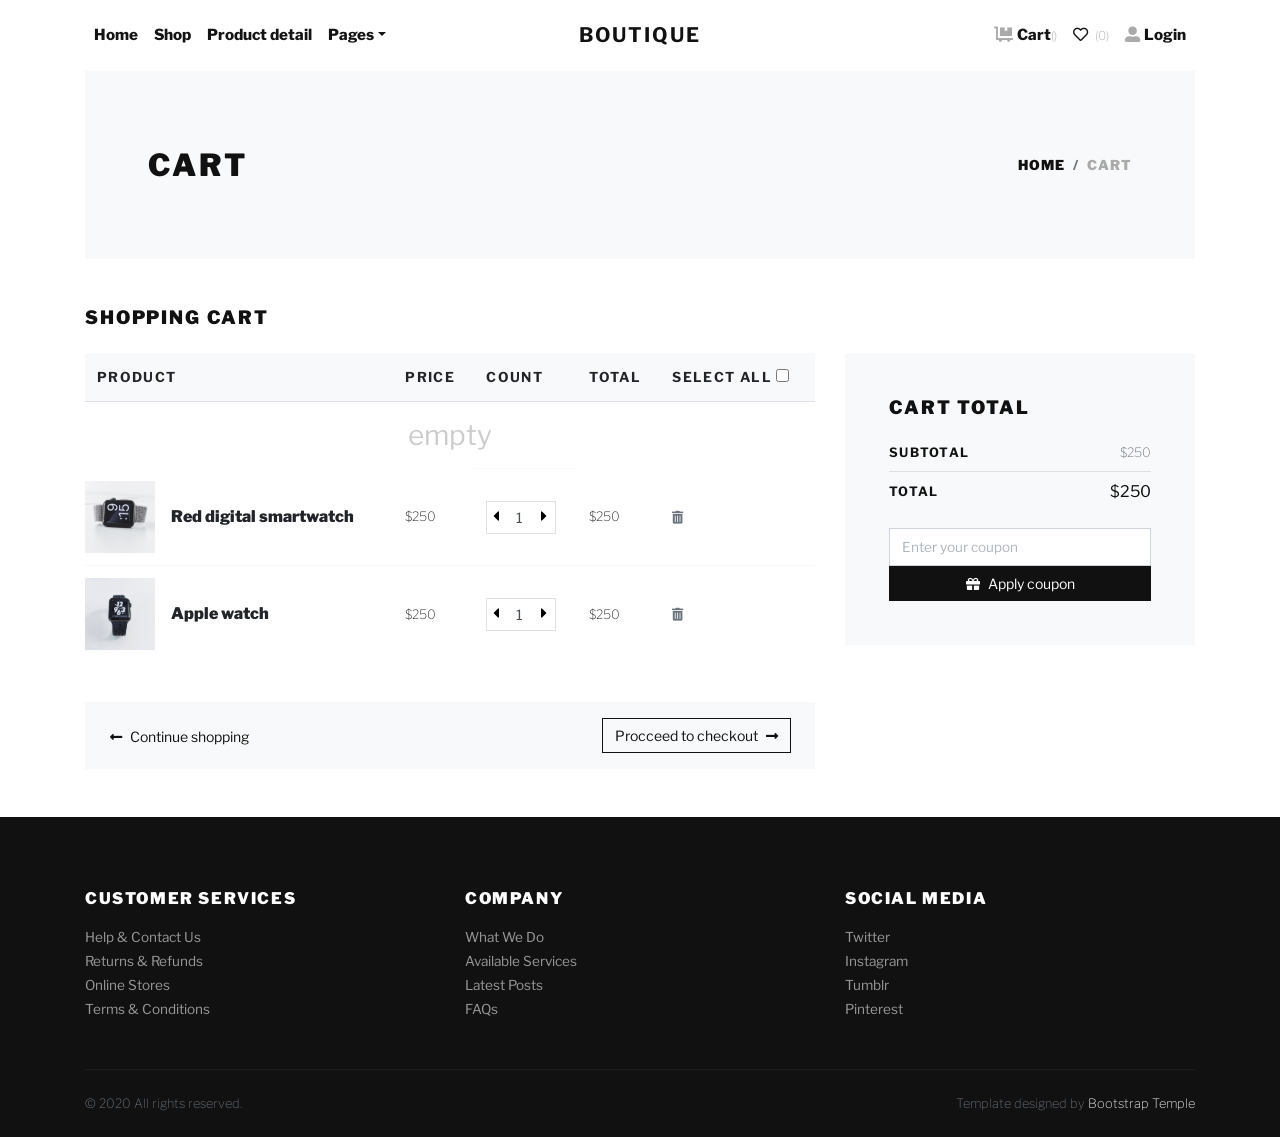
==== commit a11edab5: "cart,checkout 수정" ====
--- a/TeamProject/WebContent/cart.html
+++ b/TeamProject/WebContent/cart.html
@@ -30,6 +30,16 @@
     <!-- Tweaks for older IEs--><!--[if lt IE 9]>
         <script src="https://oss.maxcdn.com/html5shiv/3.7.3/html5shiv.min.js"></script>
         <script src="https://oss.maxcdn.com/respond/1.4.2/respond.min.js"></script><![endif]-->
+  
+  <style type="text/css">
+   .empt {color: #ccc;
+   font-size: 28px;
+   font-weight: normal;
+   text-align: center;}
+  
+  
+  
+  </style>  
   </head>
   <body>
     <div class="page-holder">
@@ -54,7 +64,7 @@
                 </li>
               </ul>
               <ul class="navbar-nav ml-auto">               
-                <li class="nav-item"><a class="nav-link" href="cart.html"> <i class="fas fa-dolly-flatbed mr-1 text-gray"></i>Cart<small class="text-gray">(2)</small></a></li>
+                <li class="nav-item"><a class="nav-link" href="cart.html"> <i class="fas fa-dolly-flatbed mr-1 text-gray"></i>Cart<small class="text-gray">()</small></a></li>
                 <li class="nav-item"><a class="nav-link" href="#"> <i class="far fa-heart mr-1"></i><small class="text-gray"> (0)</small></a></li>
                 <li class="nav-item"><a class="nav-link" href="#"> <i class="fas fa-user-alt mr-1 text-gray"></i>Login</a></li>
               </ul>
@@ -131,12 +141,21 @@
                     <tr>
                       <th class="border-0" scope="col"> <strong class="text-small text-uppercase">Product</strong></th>
                       <th class="border-0" scope="col"> <strong class="text-small text-uppercase">Price</strong></th>
-                      <th class="border-0" scope="col"> <strong class="text-small text-uppercase">Quantity</strong></th>
+                      <th class="border-0" scope="col" style="width: -5px !important;" > <strong class="text-small text-uppercase">Count</strong></th>
                       <th class="border-0" scope="col"> <strong class="text-small text-uppercase">Total</strong></th>
-                      <th class="border-0" scope="col"> </th>
+                      <th class="border-0" scope="col"> <strong class="text-small text-uppercase">select all <input type="checkbox" name="all"></strong> 
+                      </th>
                     </tr>
                   </thead>
                   <tbody>
+<!--                   상품칸이 비워져 있을때 -->
+                 <tr> 
+                  	<th colspan="5" class="empt">                  	 
+                   	 		empty            	 
+                  	
+                 	</th>                   	
+                 </tr> 
+<!--                  상품 가져올때 정렬 -->
                     <tr>
                       <th class="pl-0 border-0" scope="row">
                         <div class="media align-items-center"><a class="reset-anchor d-block animsition-link" href="detail.html"><img src="img/product-detail-3.jpg" alt="..." width="70"/></a>
@@ -146,14 +165,28 @@
                       <td class="align-middle border-0">
                         <p class="mb-0 small">$250</p>
                       </td>
-                      <td class="align-middle border-0">
-                        <div class="border d-flex align-items-center justify-content-between px-3"><span class="small text-uppercase text-gray headings-font-family">Quantity</span>
+<!--                       원본 비율 -->
+                     <!--  <td class="align-middle border-0">
+                        <div class="border d-flex align-items-center justify-content-between px-3"><span class="small text-uppercase text-gray headings-font-family"></span>
                           <div class="quantity">
                             <button class="dec-btn p-0"><i class="fas fa-caret-left"></i></button>
                             <input class="form-control form-control-sm border-0 shadow-0 p-0" type="text" value="1"/>
                             <button class="inc-btn p-0"><i class="fas fa-caret-right"></i></button>
                           </div>
                         </div>
+                      </td> -->
+                      <td class="align-middle border-light">
+                       <div class="border d-flex" style="width:70px !important;"><span class="small text-uppercase text-gray headings-font-family"></span>
+                          <div class="quantity" style="width:70px !important;">
+                            <button class="dec-btn"><i class="fas fa-caret-left"></i></button>
+                            <input class="form-control form-control-sm border-0 shadow-0" type="text" value="1"/>
+                            <button class="inc-btn"><i class="fas fa-caret-right"></i></button>
+                          </div>
+                        </div> 
+                        
+                        
+                        
+                        
                       </td>
                       <td class="align-middle border-0">
                         <p class="mb-0 small">$250</p>
@@ -170,13 +203,17 @@
                         <p class="mb-0 small">$250</p>
                       </td>
                       <td class="align-middle border-light">
-                        <div class="border d-flex align-items-center justify-content-between px-3"><span class="small text-uppercase text-gray headings-font-family">Quantity</span>
-                          <div class="quantity">
-                            <button class="dec-btn p-0"><i class="fas fa-caret-left"></i></button>
-                            <input class="form-control form-control-sm border-0 shadow-0 p-0" type="text" value="1"/>
-                            <button class="inc-btn p-0"><i class="fas fa-caret-right"></i></button>
+                       <div class="border d-flex" style="width:70px !important;"><span class="small text-uppercase text-gray headings-font-family"></span>
+                          <div class="quantity" style="width:70px !important;">
+                            <button class="dec-btn"><i class="fas fa-caret-left"></i></button>
+                            <input class="form-control form-control-sm border-0 shadow-0" type="text" value="1"/>
+                            <button class="inc-btn"><i class="fas fa-caret-right"></i></button>
                           </div>
-                        </div>
+                        </div> 
+                        
+                        
+                        
+                        
                       </td>
                       <td class="align-middle border-light">
                         <p class="mb-0 small">$250</p>
--- a/TeamProject/WebContent/css/style.default.css
+++ b/TeamProject/WebContent/css/style.default.css
@@ -354,7 +354,8 @@
    ------------------------
 */
 .border {
-  border: 1px solid #dee2e6 !important;
+  border: 1px solid #dee2e6 !important;
+  width: 100px;
 }
 
 @media (min-width: 576px) {
@@ -2370,7 +2371,7 @@
 small,
 .small {
   font-size: 80%;
-  font-weight: 400;
+  font-weight: 100;
 }
 
 mark,
